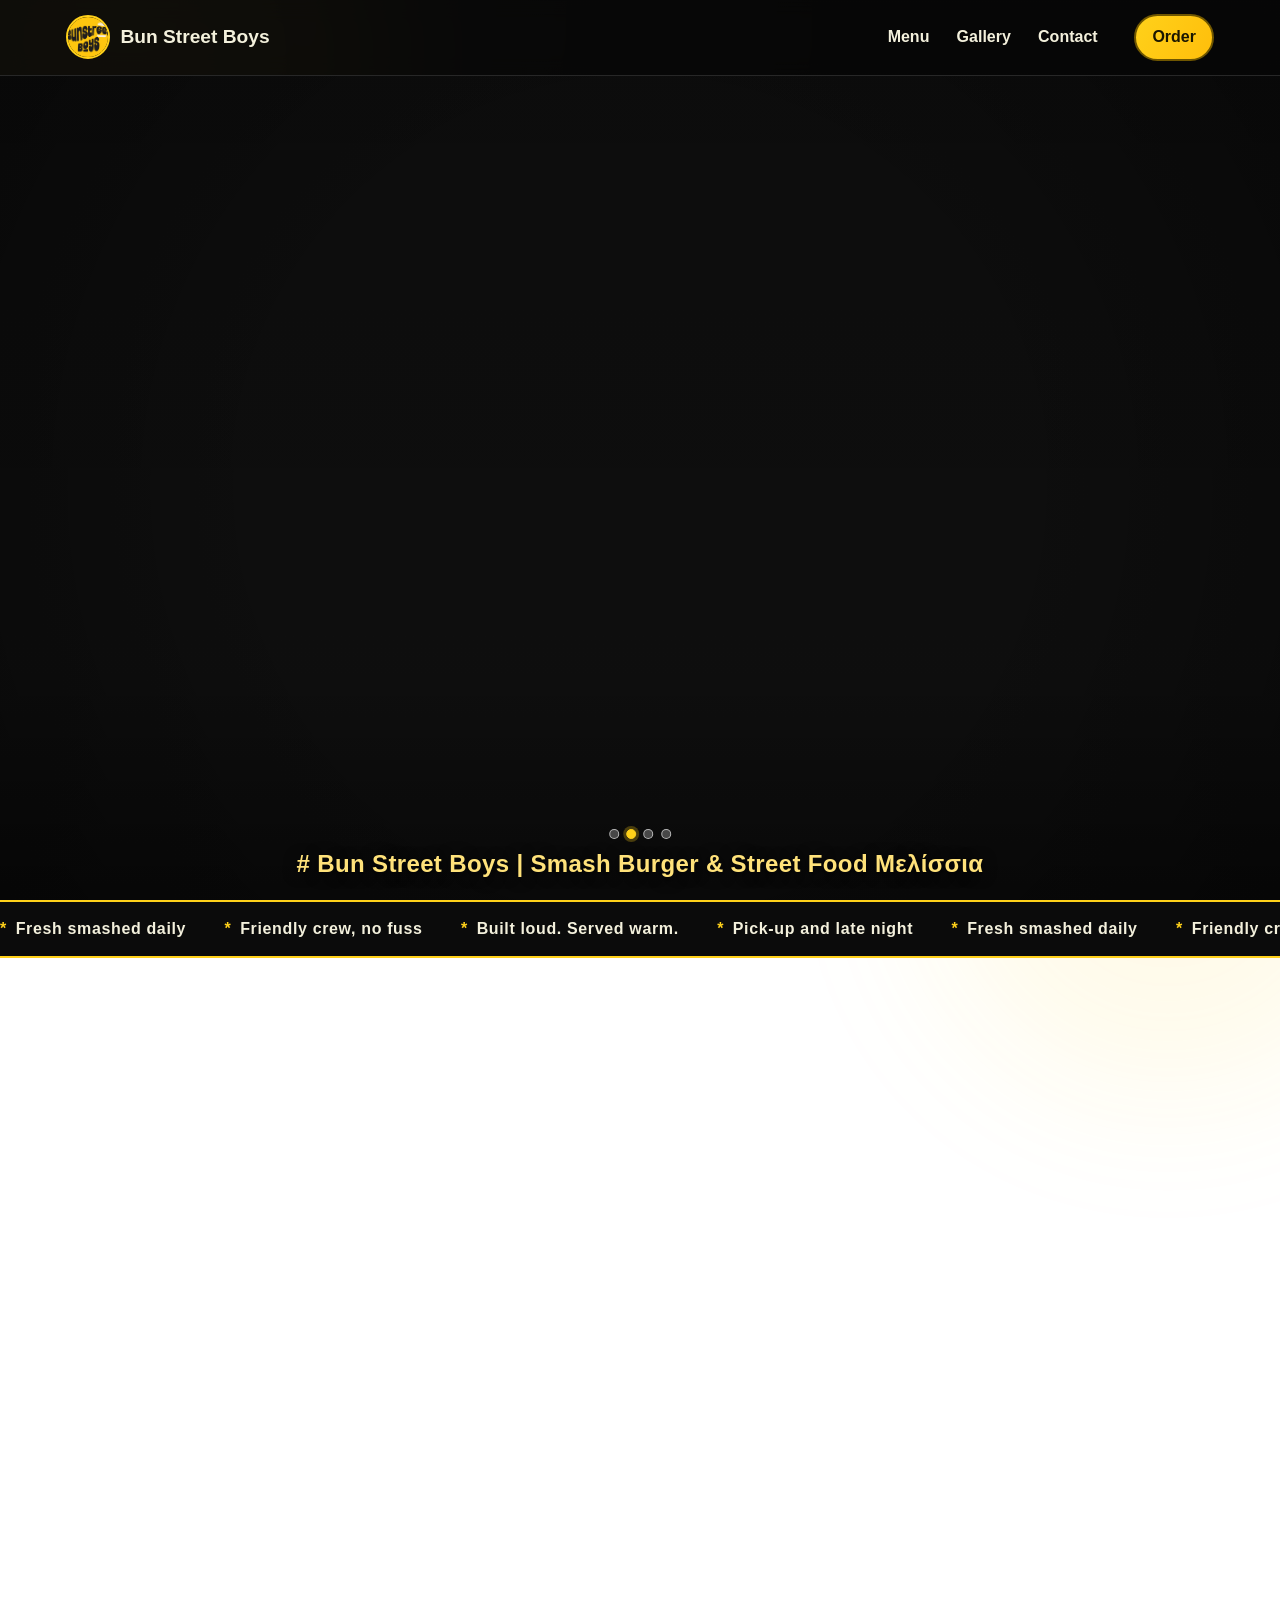
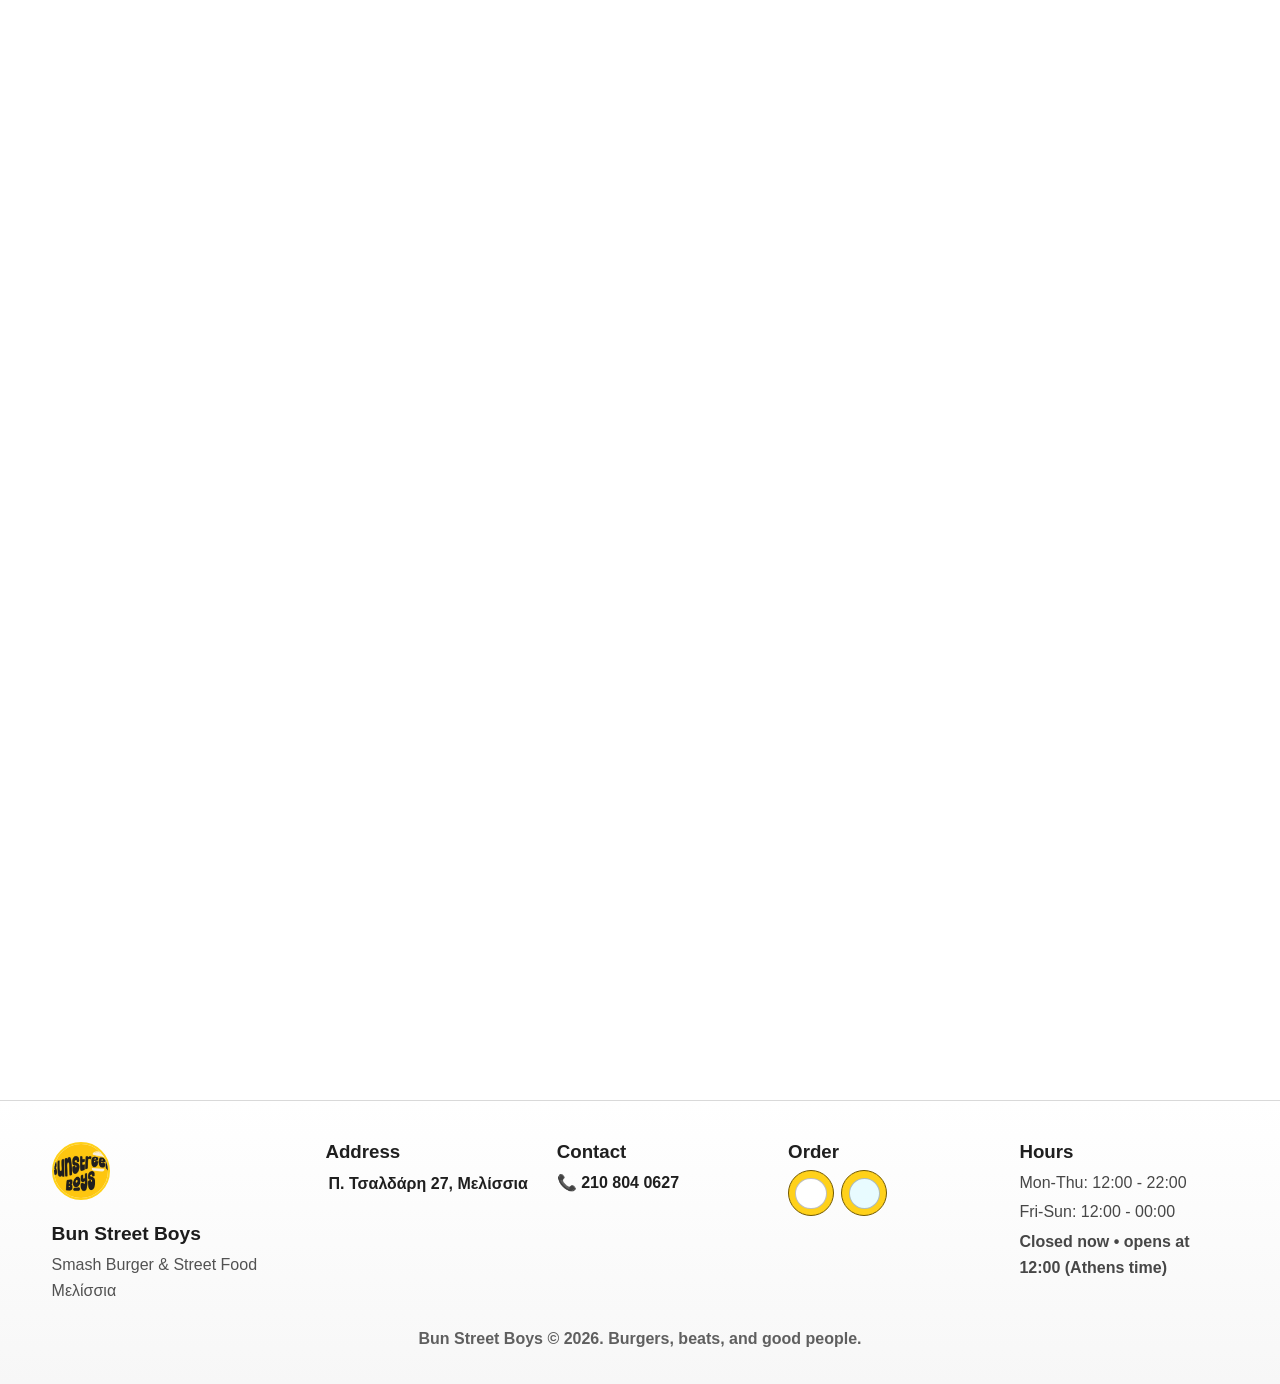
==== index.html @ 93470d6f "Add files via upload" ====
<!DOCTYPE html>
<html lang="en">
  <head>
    <meta charset="UTF-8" />
    <meta name="viewport" content="width=device-width, initial-scale=1.0" />
    <meta name="theme-color" content="#060606" />
    <meta name="robots" content="index,follow" />
    <meta name="referrer" content="strict-origin-when-cross-origin" />
    <meta property="og:type" content="website" />
    <meta property="og:title" content="Bun Street Boys | Smash Burger & Street Food Μελίσσια" />
    <meta
      property="og:description"
      content="Premium Smash Burgers | Street Food - Π. Τσαλδάρη 27, Μελίσσια"
    />
    <meta property="og:image" content="logo.jpg" />
    <meta name="twitter:card" content="summary_large_image" />
    <meta name="twitter:title" content="Bun Street Boys | Smash Burger & Street Food Μελίσσια" />
    <meta
      name="twitter:description"
      content="Premium Smash Burgers | Street Food - Π. Τσαλδάρη 27, Μελίσσια"
    />
    <meta name="twitter:image" content="logo.jpg" />
    <meta
      http-equiv="Content-Security-Policy"
      content="default-src 'self'; img-src 'self' data: https:; style-src 'self' https://fonts.googleapis.com; font-src 'self' https://fonts.gstatic.com data:; script-src 'self'; connect-src 'self'; frame-src https://www.instagram.com; object-src 'none'; base-uri 'self'; form-action 'self'; frame-ancestors 'none'; upgrade-insecure-requests; block-all-mixed-content"
    />
    <meta http-equiv="X-Content-Type-Options" content="nosniff" />
    <meta http-equiv="Referrer-Policy" content="strict-origin-when-cross-origin" />
    <meta http-equiv="Permissions-Policy" content="camera=(), microphone=(), geolocation=(), payment=()" />
    <meta
      name="description"
      content="Bun Street Boys - modern street-burger house with loud flavor and friendly energy."
    />
    <title>Bun Street Boys | Modern Street Burgers</title>
    <link rel="preload" as="image" href="logo.jpg" fetchpriority="high" />
    <link rel="preconnect" href="https://fonts.googleapis.com" />
    <link rel="preconnect" href="https://fonts.gstatic.com" crossorigin />
    <link
      href="https://fonts.googleapis.com/css2?family=Bricolage+Grotesque:wght@500;700;800&family=Manrope:wght@400;500;600;700&display=swap"
      rel="stylesheet"
    />
    <link rel="stylesheet" href="styles.css" />
  </head>
  <body>
    <div class="noise" aria-hidden="true"></div>
    <div class="orb orb-1" aria-hidden="true"></div>
    <div class="orb orb-2" aria-hidden="true"></div>

    <header class="site-header">
      <nav class="nav-wrap">
        <a href="#home" class="brand" aria-label="Bun Street Boys home">
          <img src="logo.jpg" alt="Bun Street Boys logo" class="brand-logo" />
          <span class="brand-name">Bun Street Boys</span>
        </a>

        <button class="menu-toggle" id="menuToggle" aria-expanded="false" aria-controls="mainMenu">
          Menu
        </button>

        <ul class="main-menu" id="mainMenu">
          <li><a href="#menu">Menu</a></li>
          <li><a href="#gallery">Gallery</a></li>
          <li><a href="#contact">Contact</a></li>
        </ul>

        <a class="nav-cta" href="#contact">Order</a>
      </nav>
    </header>

    <main id="home">
      <section class="hero section reveal">
        <div class="hero-slider" id="heroSlider" aria-label="Bun Street Boys hero slideshow">
          <img src="logo.jpg" alt="Bun Street Boys logo" class="hero-slide is-active" fetchpriority="high" decoding="async" />
          <img src="sign_with_logo.jpg" alt="Bun Street Boys sign with logo" class="hero-slide" loading="lazy" decoding="async" />
          <img src="burger_8.jpg" alt="Bun Street Boys vinyl visual" class="hero-slide" loading="lazy" decoding="async" />
          <img src="keep_scrolling.jpg" alt="Bun Street Boys keep scrolling visual" class="hero-slide" loading="lazy" decoding="async" />
        </div>
        <div class="hero-dots" aria-label="Slideshow navigation">
          <button type="button" class="hero-dot is-active" data-slide="0" aria-label="Show slide 1"></button>
          <button type="button" class="hero-dot" data-slide="1" aria-label="Show slide 2"></button>
          <button type="button" class="hero-dot" data-slide="2" aria-label="Show slide 3"></button>
          <button type="button" class="hero-dot" data-slide="3" aria-label="Show slide 4"></button>
        </div>
        <p class="hero-bottom-phrase"># Bun Street Boys | Smash Burger & Street Food Μελίσσια</p>
      </section>

      <section class="ticker" aria-label="promotional highlights">
        <div class="ticker-track">
          <span>Fresh smashed daily</span>
          <span>Friendly crew, no fuss</span>
          <span>Built loud. Served warm.</span>
          <span>Pick-up and late night</span>
          <span>Fresh smashed daily</span>
          <span>Friendly crew, no fuss</span>
          <span>Built loud. Served warm.</span>
          <span>Pick-up and late night</span>
        </div>
      </section>

      <section id="menu" class="section section-yellow reveal">
        <div class="section-head">
          <p class="eyebrow">The Lineup</p>
          <h2 class="menu-title">bun street menu</h2>
        </div>
        <div class="menu-grid">
          <article class="menu-item feature">
            <h3>Our Smashed Burgers</h3>
            <ul class="menu-list">
              <li><span>Cheese Tease</span><strong>€9.50</strong></li>
              <li><span>Truffle Trouble</span><strong>€12.00</strong></li>
              <li><span>Texans BBQ</span><strong>€12.00</strong></li>
              <li><span>Bunstreet Boss</span><strong>€14.00</strong></li>
              <li><span>Spicy Alert</span><strong>€12.00</strong></li>
            </ul>
          </article>
          <article class="menu-item">
            <h3>The Real Chicken</h3>
            <ul class="menu-list">
              <li><span>Coleslaw Crunch</span><strong>€11.00</strong></li>
              <li><span>Caesar The Great</span><strong>€12.00</strong></li>
            </ul>
          </article>
          <article class="menu-item">
            <h3>The Greenies</h3>
            <ul class="menu-list">
              <li><span>Coleslaw</span><strong>€5.00</strong></li>
              <li><span>Caesar</span><strong>€7.50</strong></li>
            </ul>
          </article>
          <article class="menu-item">
            <h3>Not Just Fries</h3>
            <ul class="menu-list">
              <li><span>OG Fries</span><strong>€4.00</strong></li>
              <li><span>Melt Fries</span><strong>€7.00</strong></li>
              <li><span>Beefed Up Fries</span><strong>€9.00</strong></li>
              <li><span>Baked and Loaded</span><strong>€7.00</strong></li>
              <li><span>Chicken Stripes</span><strong>€7.00</strong></li>
            </ul>
          </article>
        </div>
        <img src="logo.jpg" alt="" class="menu-corner-logo" aria-hidden="true" loading="lazy" decoding="async" />
      </section>

      <section id="gallery" class="section section-black reveal">
        <div class="section-head split-head">
          <div>
            <p class="eyebrow">Gallery</p>
            <h2>Burger Gallery</h2>
          </div>
        </div>

        <div class="gallery-grid" role="region" aria-label="Bun Street gallery">
          <figure class="photo-card photo-large">
            <img src="burger_1.jpg" alt="Bun Street Boys burger 1" loading="lazy" />
          </figure>
          <figure class="photo-card">
            <img src="burger_2.jpg" alt="Bun Street Boys burger 2" loading="lazy" />
          </figure>
          <figure class="photo-card">
            <img src="burger_3.jpg" alt="Bun Street Boys burger 3" loading="lazy" />
          </figure>
          <figure class="photo-card photo-tall">
            <img src="burger_4.jpg" alt="Bun Street Boys burger 4" loading="lazy" />
          </figure>
          <figure class="photo-card">
            <img src="burger_5.jpg" alt="Bun Street Boys burger 5" loading="lazy" />
          </figure>
          <figure class="photo-card">
            <img src="burger_16jpg.jpg" alt="Bun Street Boys burger 6" loading="lazy" />
          </figure>
          <figure class="photo-card">
            <img src="burger_7.jpg" alt="Bun Street Boys burger 7" loading="lazy" />
          </figure>
        </div>
      </section>

      <section id="insta-moment" class="section section-white reveal">
        <div class="section-head">
          <p class="eyebrow">Live Feed</p>
          <h2 class="insta-title">our insta burger moment</h2>
        </div>
        <div class="insta-embed-wrap">
          <iframe
            class="insta-embed-frame"
            src="https://www.instagram.com/bunstreetboys/embed/"
            title="Bun Street Boys Instagram live feed"
            loading="lazy"
            referrerpolicy="strict-origin-when-cross-origin"
            allowfullscreen
          ></iframe>
        </div>
      </section>

      <section id="visit" class="section section-black reveal">
        <div class="mini-follow">
          <p class="mini-follow-title">Find us online</p>
          <div class="mini-links-row">
            <a href="https://linktr.ee/bunstreetboys" target="_blank" rel="noopener noreferrer">Linktree</a>
            <a href="https://www.instagram.com/bunstreetboys" target="_blank" rel="noopener noreferrer">Instagram</a>
            <a href="https://www.tiktok.com/@bunstreetboys" target="_blank" rel="noopener noreferrer">TikTok</a>
            <a href="https://www.facebook.com/bunstreetboys" target="_blank" rel="noopener noreferrer">Facebook</a>
          </div>
        </div>
      </section>
    </main>

    <a class="floating-order" href="#contact">Order / Visit</a>
    <a class="floating-call" href="tel:+302108040627" aria-label="Call Bun Street Boys to order">&#9742;</a>
    <button class="back-to-top" id="backToTop" type="button" aria-label="Back to top">↑</button>
    <div class="mobile-order-bar" aria-label="Mobile order options">
      <a class="order-brand-link efood" href="https://www.e-food.gr/delivery/melissia/bun-street-boys-8622973" target="_blank" rel="noopener noreferrer" aria-label="Order from Efood">
        <span class="brand-badge" aria-hidden="true"><img class="brand-logo-img" src="https://www.e-food.gr/favicon.ico" alt="" loading="lazy" decoding="async" /></span>
        <span>Efood</span>
      </a>
      <a class="order-brand-link wolt" href="https://wolt.com/en/grc/athens/restaurant/bun-street-boys" target="_blank" rel="noopener noreferrer" aria-label="Order from Wolt">
        <span class="brand-badge" aria-hidden="true"><img class="brand-logo-img" src="wolt_logo.svg" alt="" loading="lazy" decoding="async" /></span>
        <span>Wolt</span>
      </a>
      <a class="mobile-call-link" href="tel:+302108040627" aria-label="Call Bun Street Boys">📞 Call</a>
    </div>

    <footer class="site-footer" id="contact">
      <div class="footer-grid">
        <div class="footer-brand">
          <img src="logo.jpg" alt="Bun Street Boys logo" class="footer-logo" />
          <p class="footer-title">Bun Street Boys</p>
          <p class="footer-subtitle">Smash Burger & Street Food Μελίσσια</p>
        </div>

        <div class="footer-block">
          <h3>Address</h3>
          <p><a class="address-link" href="https://www.google.com/maps/search/?api=1&query=P.+Tsaldari+27+Melissia" target="_blank" rel="noopener noreferrer">Π. Τσαλδάρη 27, Μελίσσια</a></p>
        </div>

        <div class="footer-block">
          <h3>Contact</h3>
          <p><a class="phone-link" href="tel:+302108040627">📞 210 804 0627</a></p>
        </div>

        <div class="footer-block">
          <h3>Order</h3>
          <div class="footer-order-links">
            <a class="order-brand-link efood" href="https://www.e-food.gr/delivery/melissia/bun-street-boys-8622973" target="_blank" rel="noopener noreferrer" aria-label="Order from Efood">
              <span class="brand-badge" aria-hidden="true"><img class="brand-logo-img" src="https://www.e-food.gr/favicon.ico" alt="" loading="lazy" decoding="async" /></span>
              <span class="sr-only">e-food</span>
            </a>
            <a class="order-brand-link wolt" href="https://wolt.com/en/grc/athens/restaurant/bun-street-boys" target="_blank" rel="noopener noreferrer" aria-label="Order from Wolt">
              <span class="brand-badge" aria-hidden="true"><img class="brand-logo-img" src="wolt_logo.svg" alt="" loading="lazy" decoding="async" /></span>
              <span class="sr-only">Wolt</span>
            </a>
          </div>
        </div>

        <div class="footer-block">
          <h3>Hours</h3>
          <p>Mon-Thu: 12:00 - 22:00</p>
          <p>Fri-Sun: 12:00 - 00:00</p>
          <p class="hours-live" data-open-status>Checking live status...</p>
        </div>
      </div>

      <p class="footer-copy">Bun Street Boys © <span id="year"></span>. Burgers, beats, and good people.</p>
    </footer>

    <script src="script.js"></script>
  </body>
</html>
---- styles.css ----
:root {
  --bg: #060606;
  --bg-soft: #0f0f0f;
  --panel: #131313;
  --panel-2: #191919;
  --text: #f3f0dc;
  --muted: #bdb58d;
  --yellow: #ffd11a;
  --yellow-deep: #c89700;
  --yellow-soft: #ffe27a;
  --line: #272727;
  --shadow-xl: 0 22px 50px rgba(0, 0, 0, 0.42);
  --space-1: 0.5rem;
  --space-2: 1rem;
  --space-3: 1.5rem;
  --space-4: 2.5rem;
  --space-5: 4rem;
  --radius-card: 20px;
}

* {
  box-sizing: border-box;
}

html,
body {
  margin: 0;
  padding: 0;
}

body {
  font-family: "Manrope", "Segoe UI", sans-serif;
  color: var(--text);
  background: radial-gradient(circle at 10% 0%, #1a1a1a 0%, var(--bg) 48%) fixed;
  line-height: 1.62;
  overflow-x: hidden;
}

h1,
h2,
h3,
.brand-name {
  font-family: "Bricolage Grotesque", "Trebuchet MS", sans-serif;
  line-height: 1.05;
  margin: 0;
}

.noise {
  position: fixed;
  inset: 0;
  z-index: -3;
  background-image: radial-gradient(rgba(255, 209, 26, 0.06) 0.4px, transparent 0.4px);
  background-size: 3px 3px;
  opacity: 0.28;
  pointer-events: none;
}

.orb {
  position: fixed;
  border-radius: 50%;
  filter: blur(80px);
  z-index: -2;
  opacity: 0.35;
  pointer-events: none;
}

.orb-1 {
  width: 34rem;
  height: 34rem;
  left: -10rem;
  top: -12rem;
  background: rgba(255, 209, 26, 0.5);
}

.orb-2 {
  width: 30rem;
  height: 30rem;
  right: -8rem;
  bottom: -12rem;
  background: rgba(255, 209, 26, 0.28);
}

.site-header {
  position: sticky;
  top: 0;
  z-index: 30;
  backdrop-filter: blur(10px);
  background: rgba(8, 8, 8, 0.86);
  border-bottom: 1px solid var(--line);
  transition: background 0.25s ease, border-color 0.25s ease;
}

.site-header.is-scrolled {
  background: rgba(8, 8, 8, 0.94);
  border-bottom-color: rgba(255, 209, 26, 0.22);
}

.nav-wrap {
  max-width: 1180px;
  margin: 0 auto;
  padding: 0.85rem 1rem;
  display: flex;
  align-items: center;
  gap: 1rem;
}

.brand {
  display: inline-flex;
  align-items: center;
  gap: 0.65rem;
  text-decoration: none;
  color: var(--text);
}

.brand-logo {
  width: 44px;
  height: 44px;
  border-radius: 50%;
  object-fit: cover;
  border: 2px solid var(--yellow);
}

.brand-name {
  font-size: 1.2rem;
  font-weight: 800;
}

.main-menu {
  margin: 0 1rem 0 auto;
  padding: 0;
  list-style: none;
  display: flex;
  gap: 1.1rem;
}

.main-menu a {
  text-decoration: none;
  color: var(--text);
  font-weight: 700;
  padding: 0.2rem 0.3rem;
  transition: color 0.22s ease;
}

.main-menu a:hover,
.main-menu a:focus-visible {
  color: var(--yellow);
}

.menu-toggle {
  display: none;
  background: var(--panel);
  color: var(--text);
  border: 2px solid var(--line);
  border-radius: 999px;
  padding: 0.45rem 0.9rem;
  font: inherit;
  font-weight: 700;
  cursor: pointer;
}

.nav-cta {
  text-decoration: none;
  color: #1a1600;
  background: linear-gradient(120deg, var(--yellow), #ffbe0b);
  border: 2px solid #6f5600;
  padding: 0.55rem 1rem;
  border-radius: 999px;
  font-weight: 800;
  transition: transform 0.22s ease, box-shadow 0.22s ease;
}

.nav-cta:hover {
  transform: translateY(-2px);
  box-shadow: 0 10px 20px rgba(255, 209, 26, 0.25);
}

.section {
  max-width: 1180px;
  margin: 0 auto;
  padding: var(--space-5) var(--space-2);
}

.hero.section {
  max-width: none;
  padding: 0;
}

.hero {
  position: relative;
  display: flex;
  flex-direction: column;
  justify-content: flex-end;
  gap: var(--space-2);
  min-height: calc(100vh - 76px);
}

.hero-slider {
  width: 100%;
  min-height: calc(100vh - 76px);
  border: 0;
  border-radius: 0;
  background: transparent;
  overflow: hidden;
  position: relative;
  box-shadow: none;
}

.hero-slider::after {
  content: "";
  position: absolute;
  inset: 0;
  z-index: 2;
  pointer-events: none;
  background:
    radial-gradient(circle at center, rgba(0, 0, 0, 0) 48%, rgba(0, 0, 0, 0.34) 100%),
    linear-gradient(to top, rgba(0, 0, 0, 0.42), rgba(0, 0, 0, 0.06) 28%, rgba(0, 0, 0, 0.18));
}

.hero-slide {
  position: absolute;
  inset: 0;
  width: 100%;
  height: 100%;
  object-fit: contain;
  object-position: center center;
  background: #0f0f0f;
  transform: translateX(100%) scale(1.015);
  opacity: 0;
  transition: transform 1200ms cubic-bezier(0.22, 0.61, 0.36, 1), opacity 1200ms ease;
}

.hero-slide.is-active {
  transform: translateX(0) scale(1);
  opacity: 1;
  z-index: 2;
}

.hero-slide.is-exit-right {
  transform: translateX(-100%) scale(1.015);
  opacity: 0;
  z-index: 1;
}

.hero-bottom-phrase {
  position: absolute;
  left: 0;
  right: 0;
  bottom: 1rem;
  z-index: 3;
  margin: 0;
  font-family: "Bricolage Grotesque", "Trebuchet MS", sans-serif;
  font-size: clamp(1rem, 2.4vw, 1.5rem);
  font-weight: 800;
  letter-spacing: 0.015em;
  color: var(--yellow-soft);
  text-align: center;
  text-shadow: 0 2px 14px rgba(0, 0, 0, 0.9);
}

.hero-dots {
  position: absolute;
  left: 50%;
  transform: translateX(-50%);
  bottom: 3.8rem;
  z-index: 3;
  display: inline-flex;
  gap: 0.45rem;
}

.hero-dot {
  width: 10px;
  height: 10px;
  border-radius: 50%;
  border: 1px solid rgba(255, 255, 255, 0.6);
  background: rgba(255, 255, 255, 0.25);
  cursor: pointer;
  padding: 0;
}

.hero-dot.is-active {
  background: var(--yellow);
  border-color: var(--yellow);
  box-shadow: 0 0 0 3px rgba(255, 209, 26, 0.26);
}

.eyebrow {
  margin: 0 0 0.6rem;
  text-transform: uppercase;
  font-size: 0.8rem;
  letter-spacing: 0.11em;
  font-weight: 800;
  color: var(--muted);
}

h1 {
  font-size: clamp(2.5rem, 8vw, 5.4rem);
  max-width: 10ch;
}

.hero-title {
  max-width: 16ch;
  font-size: clamp(2.1rem, 5.2vw, 4.1rem);
}

.lead {
  max-width: 58ch;
  margin: 1.1rem 0 1.8rem;
  font-size: 1.05rem;
}

.hero-actions {
  display: flex;
  gap: 0.75rem;
  flex-wrap: wrap;
}

.btn {
  text-decoration: none;
  border: 2px solid var(--yellow);
  border-radius: 999px;
  padding: 0.72rem 1.05rem;
  font-weight: 800;
  transition: transform 0.28s cubic-bezier(0.22, 0.61, 0.36, 1), box-shadow 0.28s ease;
}

.btn:hover {
  transform: translateY(-3px);
  box-shadow: 0 10px 24px rgba(0, 0, 0, 0.25);
}

.btn-fill {
  color: #1b1700;
  background: linear-gradient(120deg, var(--yellow), #ffbe0b);
}

.btn-fill:hover {
  box-shadow: 0 12px 26px rgba(255, 209, 26, 0.35);
}

.btn-outline {
  color: var(--yellow);
  background: transparent;
}

.hero-panel {
  background: linear-gradient(170deg, #121212, #1a1a1a);
  border: 2px solid var(--yellow);
  border-radius: 24px;
  box-shadow: var(--shadow-xl);
  padding: 1.3rem;
  position: relative;
  overflow: hidden;
}

.hero-panel::before {
  content: "";
  position: absolute;
  width: 12rem;
  height: 12rem;
  right: -4rem;
  top: -4rem;
  border-radius: 50%;
  background: radial-gradient(circle, rgba(255, 209, 26, 0.42) 0%, transparent 68%);
}

.panel-title {
  margin: 0;
  font-size: 0.74rem;
  letter-spacing: 0.11em;
  text-transform: uppercase;
  font-weight: 800;
  color: var(--muted);
}

.hero-logo-stage {
  display: grid;
  align-content: center;
  gap: 0.7rem;
  min-height: 420px;
}

.hero-logo-wrap {
  margin: 0;
  border: 2px solid #2a2a2a;
  border-radius: 18px;
  background: radial-gradient(circle at 50% 22%, #212121 0%, #0d0d0d 68%);
  padding: 1rem;
}

.hero-sign-photo {
  width: 100%;
  max-height: 220px;
  object-fit: cover;
  border-radius: 12px;
  display: block;
}

.hero-full-logo {
  width: 100%;
  max-height: 310px;
  object-fit: contain;
  display: block;
  filter: drop-shadow(0 10px 22px rgba(0, 0, 0, 0.5));
}

.hero-logo-note {
  margin: 0;
  color: var(--yellow-soft);
  font-weight: 700;
  white-space: nowrap;
  text-align: center;
}

.ticker {
  border-top: 2px solid var(--yellow);
  border-bottom: 2px solid var(--yellow);
  background: #0b0b0b;
  color: var(--text);
  overflow: hidden;
}

.ticker-track {
  display: flex;
  width: max-content;
  gap: 2.4rem;
  padding: 0.9rem 0;
  font-family: "Bricolage Grotesque", "Trebuchet MS", sans-serif;
  font-weight: 700;
  letter-spacing: 0.04em;
  animation: tickerMove 26s linear infinite;
}

.ticker-track span::before {
  content: "*";
  margin-right: 0.55rem;
  color: var(--yellow);
}

.section-head h2 {
  margin-top: 0.2rem;
  font-size: clamp(2.05rem, 4.3vw, 3.45rem);
  letter-spacing: -0.015em;
}

.menu-title {
  color: var(--yellow-deep);
}

.insta-title {
  color: var(--yellow-deep);
}

#menu .eyebrow,
#menu .menu-item h3 {
  color: var(--yellow-deep);
}

.section-head {
  max-width: 68ch;
}

.section-head p,
.visit-tagline {
  max-width: 65ch;
}

.section-yellow {
  position: relative;
  color: #171200;
  background: linear-gradient(180deg, #ffffff, #fafafa);
  box-shadow: 0 0 0 100vmax #fafafa;
  clip-path: inset(0 -100vmax);
}

.section-yellow::before {
  content: "";
  position: absolute;
  left: 0;
  right: 0;
  top: 0;
  height: 1px;
  background: linear-gradient(90deg, transparent, rgba(0, 0, 0, 0.18), transparent);
}

.section-yellow::after {
  content: "";
  position: absolute;
  left: 0;
  right: 0;
  bottom: 0;
  height: 1px;
  background: linear-gradient(90deg, transparent, rgba(0, 0, 0, 0.18), transparent);
}

.section-yellow .eyebrow {
  color: #505050;
}

.section-yellow .visit-card {
  background: #181818;
  color: var(--text);
  border-color: #2e2e2e;
}

.section-yellow .visit-card h3 {
  color: var(--yellow);
}

.section-black {
  position: relative;
  color: var(--text);
  background: #0b0b0b;
  box-shadow: 0 0 0 100vmax #0b0b0b;
  clip-path: inset(0 -100vmax);
}

.section-black::before {
  content: "";
  position: absolute;
  left: 0;
  right: 0;
  top: 0;
  height: 1px;
  background: linear-gradient(90deg, transparent, rgba(255, 255, 255, 0.22), transparent);
}

.section-black::after {
  content: "";
  position: absolute;
  left: 0;
  right: 0;
  bottom: 0;
  height: 1px;
  background: linear-gradient(90deg, transparent, rgba(255, 255, 255, 0.22), transparent);
}

.section-white {
  position: relative;
  color: #171200;
  background: linear-gradient(180deg, #ffffff, #f8f8f8);
  box-shadow: 0 0 0 100vmax #f8f8f8;
  clip-path: inset(0 -100vmax);
}

.section-white::before,
.section-white::after {
  content: "";
  position: absolute;
  left: 0;
  right: 0;
  height: 1px;
  background: linear-gradient(90deg, transparent, rgba(0, 0, 0, 0.14), transparent);
}

.section-white::before {
  top: 0;
}

.section-white::after {
  bottom: 0;
}

.insta-embed-wrap {
  margin-top: 1.2rem;
  border: 1px solid #d9d9d9;
  border-radius: 20px;
  overflow: hidden;
  background: #ffffff;
  box-shadow: 0 14px 34px rgba(0, 0, 0, 0.08);
}

.insta-embed-frame {
  width: 100%;
  height: 760px;
  border: 0;
  display: block;
  background: #ffffff;
}

.menu-grid {
  margin-top: 1.2rem;
  display: grid;
  grid-template-columns: repeat(12, minmax(0, 1fr));
  gap: 1.3rem 1.6rem;
  margin-bottom: 6.2rem;
}

.menu-corner-logo {
  position: absolute;
  right: 18%;
  bottom: 15.2rem;
  transform: none;
  width: 108px;
  height: 108px;
  border-radius: 50%;
  object-fit: contain;
  background: #ffd11a;
  padding: 0.25rem;
  border: 2px solid #8a6a00;
  box-shadow: 0 10px 24px rgba(0, 0, 0, 0.2);
}

.menu-item {
  grid-column: span 6;
  background: transparent;
  border: 0;
  border-radius: 0;
  box-shadow: none;
  padding: 0;
  transition: transform 0.28s cubic-bezier(0.22, 0.61, 0.36, 1);
}

.menu-item:hover {
  transform: translateY(-2px);
}

.menu-item h3 {
  font-size: 1.18rem;
  letter-spacing: -0.01em;
  margin-bottom: 0.2rem;
  color: #1f1800;
}

.menu-list {
  list-style: none;
  margin: 0.65rem 0 0;
  padding: 0;
  display: grid;
  gap: 0;
}

.menu-list li {
  display: flex;
  align-items: baseline;
  justify-content: space-between;
  gap: 1rem;
  padding: 0.62rem 0;
  border-bottom: 1px solid rgba(23, 18, 0, 0.18);
  font-size: 1rem;
}

.menu-list li:last-child {
  border-bottom: 0;
  padding-bottom: 0.15rem;
}

.menu-list li span {
  color: #2a2200;
}

.menu-list li strong {
  color: #1a1500;
  font-size: 0.98rem;
  letter-spacing: 0.02em;
  font-weight: 800;
  white-space: nowrap;
}

.menu-item.feature {
  grid-column: span 12;
  border-bottom: 1px solid rgba(23, 18, 0, 0.22);
  padding-bottom: 0.85rem;
}

.menu-item.feature .menu-list {
  columns: 2;
  column-gap: 2rem;
}

.menu-item.feature .menu-list li {
  break-inside: avoid;
}

.split-head {
  display: flex;
  align-items: end;
  justify-content: space-between;
  gap: 0.8rem;
}

.gallery-grid {
  margin-top: 1.2rem;
  display: grid;
  grid-template-columns: repeat(12, minmax(0, 1fr));
  grid-auto-rows: 90px;
  gap: 0.9rem;
}

.photo-card {
  border: 2px solid #2c2c2c;
  border-radius: var(--radius-card);
  overflow: hidden;
  box-shadow: var(--shadow-xl);
  position: relative;
  background: #0a0a0a;
  margin: 0;
  grid-column: span 3;
  grid-row: span 3;
  transition: transform 0.35s cubic-bezier(0.22, 0.61, 0.36, 1), box-shadow 0.28s ease;
}

.photo-card:hover {
  transform: translateY(-6px);
  box-shadow: 0 22px 42px rgba(0, 0, 0, 0.4);
}

.photo-card img {
  width: 100%;
  height: 100%;
  object-fit: cover;
  display: block;
  transform: scale(0.94);
  transition: transform 0.35s ease;
}

.photo-card::after {
  content: "";
  position: absolute;
  inset: 0;
  background: linear-gradient(to top, rgba(0, 0, 0, 0.42), rgba(0, 0, 0, 0.02));
}

.photo-card:hover img {
  transform: scale(1);
}

.photo-large {
  grid-column: span 6;
  grid-row: span 5;
}

.photo-tall {
  grid-row: span 5;
}

.photo-wide {
  grid-column: span 6;
}

.visit-card {
  background: var(--panel);
  border: 2px solid var(--line);
  border-radius: var(--radius-card);
  box-shadow: var(--shadow-xl);
  padding: 1rem;
}

.visit-grid {
  margin-top: 1.2rem;
  display: grid;
  grid-template-columns: repeat(3, minmax(0, 1fr));
  gap: 0.9rem;
}

.visit-head {
  max-width: 700px;
}

.visit-tagline {
  margin: 0.9rem 0 0;
  color: var(--muted);
  font-weight: 600;
}

.visit-card {
  background: linear-gradient(160deg, #111111, #1b1b1b);
  border: 2px solid #2d2d2d;
  transition: transform 0.35s cubic-bezier(0.22, 0.61, 0.36, 1), border-color 0.28s ease, box-shadow 0.28s ease;
}

.visit-card:hover {
  transform: translateY(-6px);
  border-color: var(--yellow);
  box-shadow: 0 18px 38px rgba(0, 0, 0, 0.32);
}

.visit-card h3 {
  color: var(--yellow);
}

.order-links {
  margin-top: 0.5rem;
  display: flex;
  gap: 0.6rem;
  flex-wrap: wrap;
}

.order-brand-link {
  display: inline-flex;
  align-items: center;
  gap: 0.5rem;
  text-decoration: none;
  color: #1b1700;
  font-weight: 700;
  background: var(--yellow);
  border: 2px solid #715800;
  border-radius: 999px;
  padding: 0.4rem 0.85rem 0.4rem 0.5rem;
  transition: transform 0.22s ease, box-shadow 0.22s ease;
}

.order-brand-link:hover {
  transform: translateY(-2px);
  box-shadow: 0 8px 18px rgba(255, 209, 26, 0.3);
}

.order-brand-link:focus-visible,
.mobile-call-link:focus-visible,
.back-to-top:focus-visible,
.floating-call:focus-visible,
.floating-order:focus-visible,
.links-row a:focus-visible,
.main-menu a:focus-visible {
  outline: 3px solid rgba(255, 209, 26, 0.75);
  outline-offset: 2px;
}

.phone-link {
  color: var(--yellow-soft);
  text-decoration: none;
  font-weight: 700;
  transition: color 0.2s ease;
}

.phone-link:hover,
.phone-link:focus-visible {
  color: #fff5c8;
}

.address-link {
  text-decoration: none;
  display: inline-block;
  border-radius: 8px;
  padding: 0.08rem 0.2rem;
  transition: box-shadow 0.2s ease, background-color 0.2s ease;
}

.visit-card .address-link {
  color: var(--yellow-soft);
  font-weight: 700;
}

.visit-card .address-link:hover,
.visit-card .address-link:focus-visible {
  color: #fff5c8;
  box-shadow: 0 0 0 2px rgba(255, 209, 26, 0.8);
  background-color: rgba(255, 209, 26, 0.12);
}

.brand-badge {
  width: 1.55rem;
  height: 1.55rem;
  border-radius: 50%;
  display: inline-flex;
  align-items: center;
  justify-content: center;
  overflow: hidden;
  border: 1px solid rgba(0, 0, 0, 0.25);
  background: #ffffff;
}

.brand-logo-img {
  width: 100%;
  height: 100%;
  object-fit: cover;
  display: block;
}

.order-brand-link.efood .brand-badge {
  background: #ffffff;
}

.order-brand-link.wolt .brand-badge {
  background: #e8fbff;
}

.links-row {
  margin-top: 1rem;
  display: flex;
  flex-wrap: wrap;
  gap: 0.6rem;
}

.links-row a {
  text-decoration: none;
  color: #1b1700;
  background: linear-gradient(135deg, var(--yellow), #ffc20e);
  border: 2px solid #6e5600;
  border-radius: 999px;
  padding: 0.55rem 0.95rem;
  font-weight: 700;
  transition: transform 0.25s ease, background 0.25s ease, box-shadow 0.25s ease;
}

.links-row a:hover {
  transform: translateY(-2px);
  background: linear-gradient(135deg, #ffe484, #ffd11a);
  box-shadow: 0 10px 20px rgba(255, 209, 26, 0.25);
}

.mini-follow {
  margin-top: 0;
  border-top: 1px solid rgba(255, 255, 255, 0.12);
  padding-top: 0.9rem;
}

.mini-follow-title {
  margin: 0 0 0.55rem;
  font-family: "Bricolage Grotesque", "Trebuchet MS", sans-serif;
  font-size: 1.05rem;
  font-weight: 700;
  color: #eae3be;
}

.mini-links-row {
  display: flex;
  flex-wrap: wrap;
  gap: 0.45rem;
}

.mini-links-row a {
  text-decoration: none;
  color: #1b1700;
  background: linear-gradient(135deg, var(--yellow), #ffc20e);
  border: 1px solid #6e5600;
  border-radius: 999px;
  padding: 0.33rem 0.62rem;
  font-size: 0.86rem;
  font-weight: 700;
  transition: transform 0.22s ease, background 0.22s ease;
}

.mini-links-row a:hover {
  transform: translateY(-1px);
  background: linear-gradient(135deg, #ffe484, #ffd11a);
}

.footer-order-links a {
  transition: transform 0.22s ease, box-shadow 0.22s ease;
}

.footer-order-links a:hover {
  transform: translateY(-2px);
  box-shadow: 0 8px 18px rgba(255, 209, 26, 0.28);
}

.floating-order {
  position: fixed;
  right: 1rem;
  bottom: 1rem;
  z-index: 25;
  text-decoration: none;
  color: #1b1700;
  border: 2px solid #6e5600;
  border-radius: 999px;
  background: linear-gradient(135deg, var(--yellow), #ffbd07);
  padding: 0.72rem 1rem;
  font-weight: 800;
  box-shadow: 0 12px 24px rgba(35, 14, 7, 0.34);
  opacity: 1;
  transform: translateY(0);
  transition: opacity 0.25s ease, transform 0.25s ease;
}

.floating-call {
  position: fixed;
  left: 1rem;
  bottom: 1rem;
  z-index: 25;
  width: 48px;
  height: 48px;
  display: inline-flex;
  align-items: center;
  justify-content: center;
  text-decoration: none;
  color: #1b1700;
  border: 2px solid #6e5600;
  border-radius: 50%;
  background: linear-gradient(135deg, var(--yellow), #ffbd07);
  font-family: "Bricolage Grotesque", "Trebuchet MS", sans-serif;
  font-size: 1.35rem;
  font-weight: 800;
  box-shadow: 0 12px 24px rgba(35, 14, 7, 0.34);
  transition: transform 0.25s ease, box-shadow 0.25s ease;
  animation: callPulse 2.2s ease-in-out infinite;
}

.floating-call:hover {
  transform: translateY(-2px) scale(1.03);
  box-shadow: 0 14px 26px rgba(255, 209, 26, 0.3);
}

.floating-call.is-hidden {
  opacity: 0;
  transform: translateY(8px) scale(0.98);
  pointer-events: none;
}

.floating-order.is-hidden {
  opacity: 0;
  transform: translateY(8px);
  pointer-events: none;
}

.back-to-top {
  position: fixed;
  right: 1rem;
  bottom: 4.8rem;
  z-index: 25;
  width: 44px;
  height: 44px;
  border: 2px solid #6e5600;
  border-radius: 50%;
  background: linear-gradient(135deg, var(--yellow), #ffbd07);
  color: #1b1700;
  font-family: "Bricolage Grotesque", "Trebuchet MS", sans-serif;
  font-size: 1.25rem;
  font-weight: 800;
  line-height: 1;
  cursor: pointer;
  box-shadow: 0 12px 24px rgba(35, 14, 7, 0.3);
  opacity: 0;
  transform: translateY(10px) scale(0.95);
  pointer-events: none;
  transition: opacity 0.25s ease, transform 0.25s ease, box-shadow 0.25s ease;
}

.back-to-top.is-visible {
  opacity: 1;
  transform: translateY(0) scale(1);
  pointer-events: auto;
}

.back-to-top:hover {
  box-shadow: 0 14px 28px rgba(255, 209, 26, 0.3);
  transform: translateY(-2px) scale(1.02);
}

.mobile-order-bar {
  position: fixed;
  left: 0;
  right: 0;
  bottom: 0;
  z-index: 35;
  display: none;
  grid-template-columns: repeat(3, minmax(0, 1fr));
  gap: 0.55rem;
  padding: 0.65rem 0.75rem calc(0.65rem + env(safe-area-inset-bottom));
  background: linear-gradient(180deg, rgba(10, 10, 10, 0.78), rgba(10, 10, 10, 0.94));
  border-top: 1px solid rgba(255, 209, 26, 0.2);
  backdrop-filter: blur(10px);
}

.mobile-order-bar .order-brand-link {
  justify-content: center;
  padding-inline: 0.45rem;
}

.mobile-call-link {
  display: inline-flex;
  align-items: center;
  justify-content: center;
  text-decoration: none;
  border-radius: 999px;
  border: 2px solid #3b320f;
  color: var(--yellow-soft);
  background: linear-gradient(145deg, #161616, #0f0f0f);
  font-weight: 800;
  font-size: 0.92rem;
  padding: 0.4rem 0.45rem;
  transition: transform 0.22s ease, box-shadow 0.22s ease;
}

.mobile-call-link:hover {
  transform: translateY(-2px);
  box-shadow: 0 8px 16px rgba(0, 0, 0, 0.38);
}

.site-footer {
  padding: 2.4rem 1rem 2rem;
  background: linear-gradient(180deg, #ffffff, #f7f7f7);
  border-top: 1px solid #d9d9d9;
  color: #1a1a1a;
}

.footer-grid {
  max-width: 1180px;
  margin: 0 auto;
  display: grid;
  grid-template-columns: 1.2fr repeat(4, 1fr);
  gap: 1.2rem;
}

.footer-brand,
.footer-block {
  background: transparent;
  border: 0;
  border-radius: 0;
  padding: 0.15rem 0.1rem;
  box-shadow: none;
}

.footer-logo {
  width: 58px;
  height: 58px;
  border-radius: 50%;
  border: 2px solid var(--yellow);
  object-fit: cover;
}

.footer-title {
  margin: 0.65rem 0 0.2rem;
  font-family: "Bricolage Grotesque", "Trebuchet MS", sans-serif;
  font-size: 1.2rem;
  font-weight: 800;
  color: #1c1c1c;
}

.footer-subtitle {
  margin: 0;
  color: #525252;
}

.footer-block h3 {
  margin: 0 0 0.5rem;
  font-family: "Bricolage Grotesque", "Trebuchet MS", sans-serif;
  color: #1f1f1f;
}

.footer-block p {
  margin: 0.25rem 0;
  color: #474747;
}

.footer-block .address-link {
  color: #1f1f1f;
  font-weight: 700;
}

.footer-block .address-link:hover,
.footer-block .address-link:focus-visible {
  color: #000000;
  box-shadow: 0 0 0 2px rgba(31, 31, 31, 0.65);
  background-color: rgba(0, 0, 0, 0.05);
}

.footer-block .phone-link {
  color: #1f1f1f;
  font-weight: 700;
}

.footer-block .phone-link:hover,
.footer-block .phone-link:focus-visible {
  color: #000000;
}

.hours-live {
  margin-top: 0.5rem;
  color: #5e4b00;
  font-weight: 700;
}

.footer-order-links {
  margin-top: 0.55rem;
  display: flex;
  flex-direction: row;
  flex-wrap: wrap;
  gap: 0.45rem;
}

.footer-order-links .order-brand-link {
  border-width: 1px;
  width: 46px;
  height: 46px;
  min-width: 46px;
  min-height: 46px;
  padding: 0;
  border-radius: 50%;
  justify-content: center;
  align-items: center;
}

.footer-order-links .order-brand-link .brand-badge {
  width: 1.95rem;
  height: 1.95rem;
}

.sr-only {
  position: absolute;
  width: 1px;
  height: 1px;
  padding: 0;
  margin: -1px;
  overflow: hidden;
  clip: rect(0, 0, 0, 0);
  white-space: nowrap;
  border: 0;
}

.footer-copy {
  max-width: 1180px;
  margin: 1.2rem auto 0;
  text-align: center;
  color: #5f5f5f;
  font-weight: 600;
}

.reveal {
  opacity: 0;
  transform: translateY(24px);
  transition: opacity 0.72s cubic-bezier(0.22, 0.61, 0.36, 1), transform 0.72s cubic-bezier(0.22, 0.61, 0.36, 1);
}

.reveal.is-visible {
  opacity: 1;
  transform: translateY(0);
}

.reveal.is-visible .menu-grid .menu-item,
.reveal.is-visible .gallery-grid .photo-card,
.reveal.is-visible .visit-grid .visit-card {
  animation: riseIn 0.7s cubic-bezier(0.22, 0.61, 0.36, 1) both;
}

.reveal.is-visible .menu-grid .menu-item:nth-child(2),
.reveal.is-visible .gallery-grid .photo-card:nth-child(2),
.reveal.is-visible .visit-grid .visit-card:nth-child(2) {
  animation-delay: 0.08s;
}

.reveal.is-visible .menu-grid .menu-item:nth-child(3),
.reveal.is-visible .gallery-grid .photo-card:nth-child(3),
.reveal.is-visible .visit-grid .visit-card:nth-child(3) {
  animation-delay: 0.14s;
}

.reveal.is-visible .menu-grid .menu-item:nth-child(4),
.reveal.is-visible .gallery-grid .photo-card:nth-child(4),
.reveal.is-visible .visit-grid .visit-card:nth-child(4) {
  animation-delay: 0.2s;
}

.reveal.is-visible .gallery-grid .photo-card:nth-child(5) {
  animation-delay: 0.26s;
}

.reveal.is-visible .gallery-grid .photo-card:nth-child(6) {
  animation-delay: 0.32s;
}

.reveal.is-visible .gallery-grid .photo-card:nth-child(7) {
  animation-delay: 0.38s;
}

.reveal.is-visible .gallery-grid .photo-card:nth-child(8) {
  animation-delay: 0.44s;
}

@keyframes tickerMove {
  from {
    transform: translateX(0);
  }

  to {
    transform: translateX(-50%);
  }
}

@keyframes riseIn {
  from {
    opacity: 0;
    transform: translateY(16px) scale(0.985);
  }

  to {
    opacity: 1;
    transform: translateY(0) scale(1);
  }
}

@keyframes callPulse {
  0%,
  100% {
    box-shadow: 0 12px 24px rgba(35, 14, 7, 0.34), 0 0 0 0 rgba(255, 209, 26, 0.28);
  }

  55% {
    box-shadow: 0 12px 24px rgba(35, 14, 7, 0.34), 0 0 0 10px rgba(255, 209, 26, 0);
  }
}

@media (max-width: 980px) {
  .hero {
    min-height: auto;
    padding-top: 3rem;
  }

  .menu-grid,
  .visit-grid {
    grid-template-columns: 1fr;
  }

  .menu-item,
  .menu-item.feature {
    grid-column: 1 / -1;
  }

  .menu-item.feature .menu-list {
    columns: 1;
  }

  .menu-grid {
    margin-bottom: 6.8rem;
  }

  .menu-corner-logo {
    right: 12%;
    bottom: 14.2rem;
  }

  .hero-slider {
    min-height: calc(100vh - 66px);
  }

  .hero-dots {
    bottom: 3.5rem;
  }

  .gallery-grid {
    grid-template-columns: repeat(2, minmax(0, 1fr));
    grid-auto-rows: 130px;
  }

  .photo-card,
  .photo-large,
  .photo-wide,
  .photo-tall {
    grid-column: span 1;
    grid-row: span 2;
  }

  .footer-grid {
    grid-template-columns: repeat(2, minmax(0, 1fr));
  }

  .insta-embed-frame {
    height: 680px;
  }
}

@media (max-width: 760px) {
  body {
    padding-bottom: 5.2rem;
  }

  .menu-corner-logo {
    right: 50%;
    bottom: 1.4rem;
    transform: translateX(50%);
    width: 92px;
    height: 92px;
  }

  .menu-toggle {
    display: inline-block;
  }

  .main-menu {
    position: absolute;
    top: 66px;
    right: 1rem;
    margin: 0;
    display: flex;
    min-width: 190px;
    flex-direction: column;
    gap: 0.7rem;
    background: #101010;
    border: 2px solid #2e2e2e;
    border-radius: 14px;
    padding: 0.8rem;
    box-shadow: var(--shadow-xl);
    opacity: 0;
    visibility: hidden;
    transform: translateY(-8px) scale(0.98);
    transform-origin: top right;
    pointer-events: none;
    transition: opacity 0.24s ease, transform 0.24s ease, visibility 0.24s ease;
  }

  .main-menu.open {
    opacity: 1;
    visibility: visible;
    transform: translateY(0) scale(1);
    pointer-events: auto;
  }

  .nav-cta {
    display: none;
  }

  .split-head {
    align-items: start;
    flex-direction: column;
  }

  .footer-grid {
    grid-template-columns: 1fr;
  }

  .hero-dots {
    bottom: 3rem;
  }

  .hero-bottom-phrase {
    bottom: 0.8rem;
    font-size: clamp(0.86rem, 3.5vw, 1.05rem);
  }

  .floating-order {
    display: none;
  }

  .back-to-top {
    bottom: 5.9rem;
  }

  .floating-call {
    display: none;
  }

  .mobile-order-bar {
    display: grid;
  }

  .insta-embed-frame {
    height: 620px;
  }
}

@media (prefers-reduced-motion: reduce) {
  .hero-slide,
  .reveal,
  .photo-card img,
  .ticker-track,
  .menu-item,
  .visit-card,
  .photo-card,
  .btn,
  .links-row a,
  .order-brand-link,
  .mobile-call-link,
  .footer-order-links .order-brand-link,
  .mobile-order-bar .order-brand-link {
    transition: none !important;
    animation: none !important;
  }

  .back-to-top {
    transition: none !important;
  }

  .floating-call {
    transition: none !important;
    animation: none !important;
  }
}
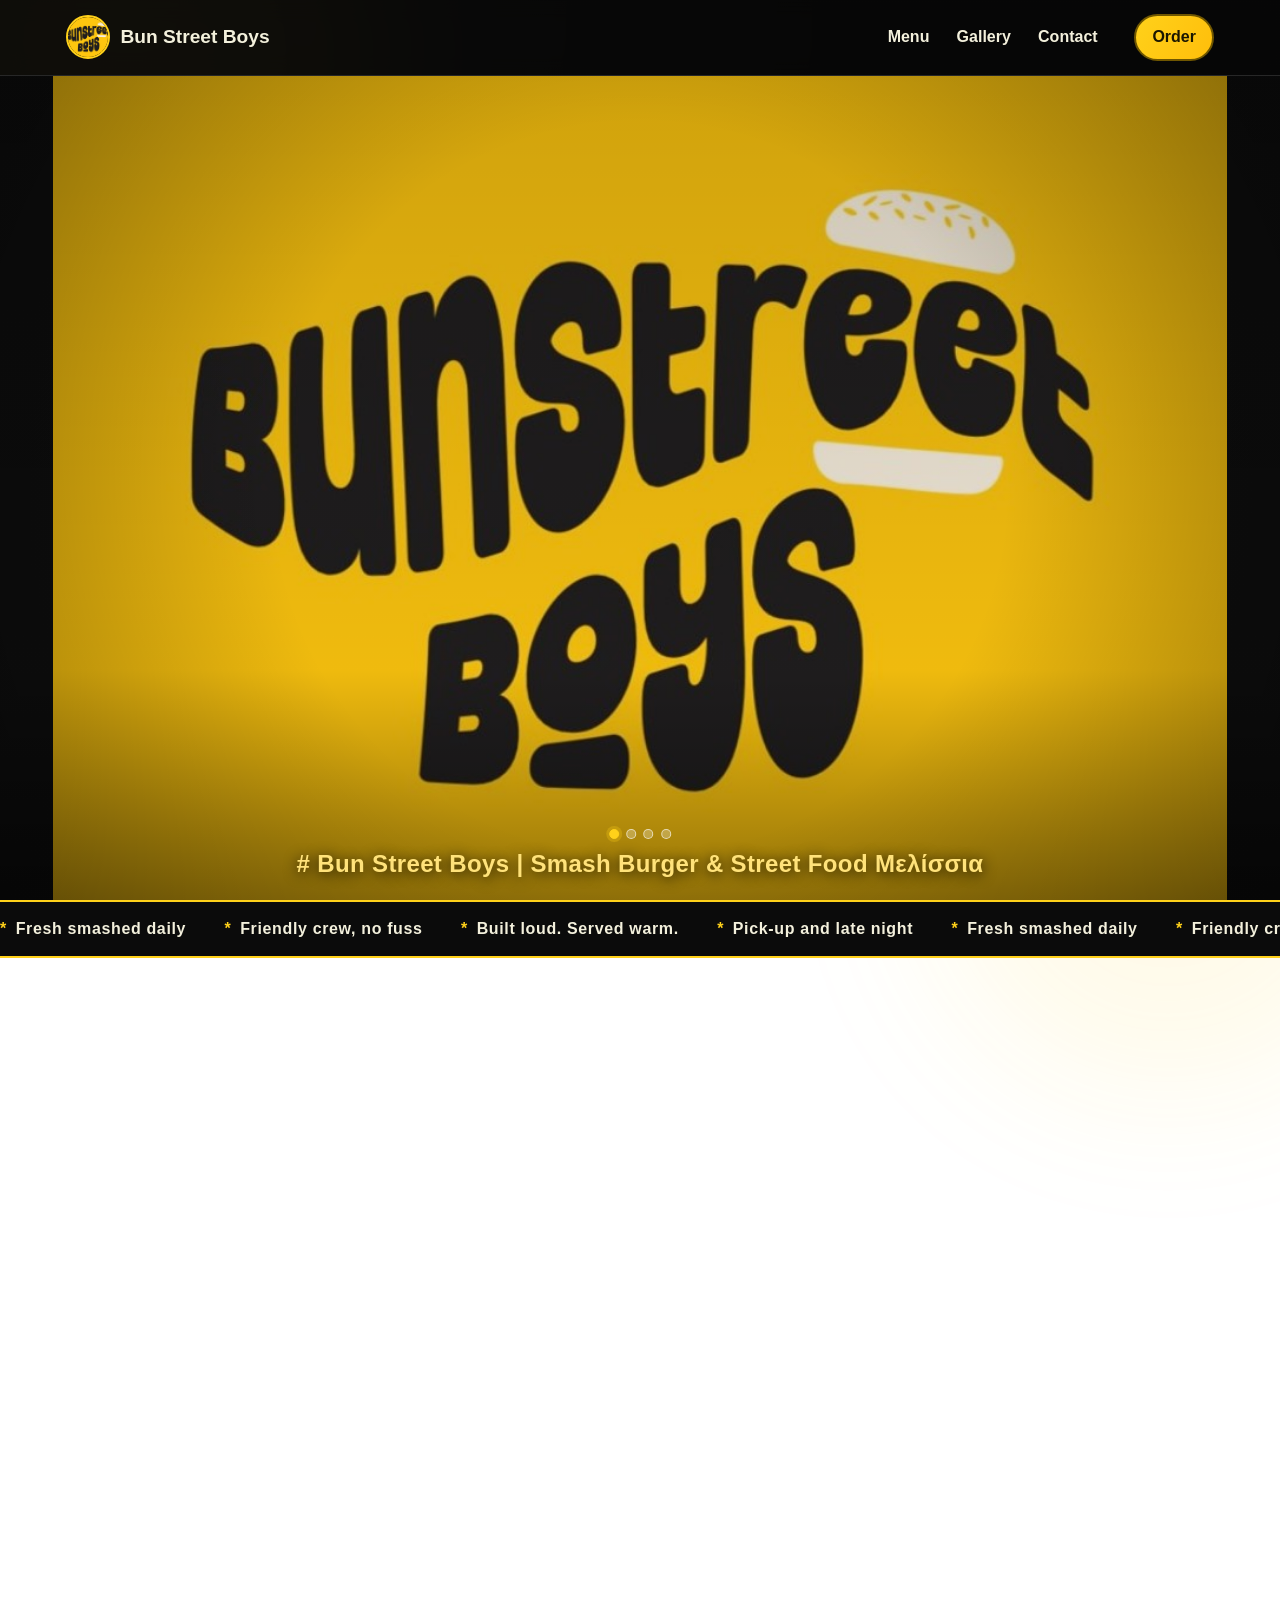
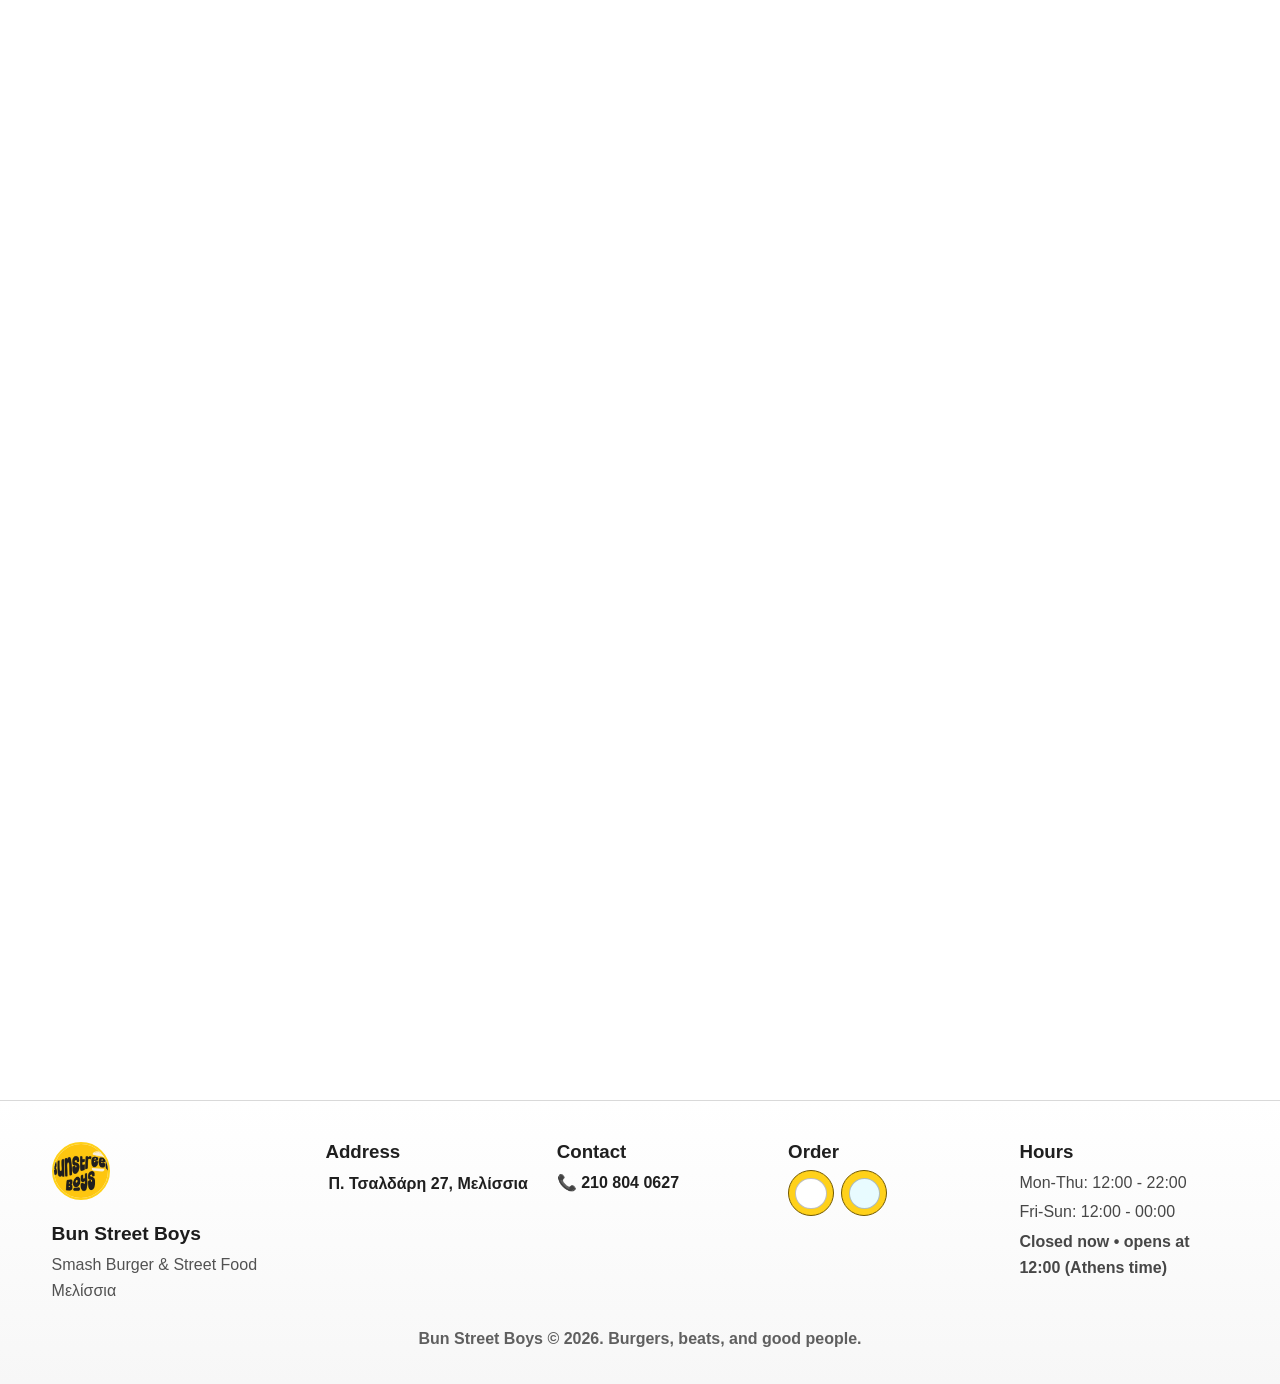
==== commit 13606d0b: "Add files via upload" ====
--- a/index.html
+++ b/index.html
@@ -53,8 +53,12 @@
           <span class="brand-name">Bun Street Boys</span>
         </a>
 
-        <button class="menu-toggle" id="menuToggle" aria-expanded="false" aria-controls="mainMenu">
-          Menu
+        <button class="menu-toggle" id="menuToggle" aria-expanded="false" aria-controls="mainMenu" aria-label="Toggle navigation menu">
+          <span class="menu-toggle-lines" aria-hidden="true">
+            <span></span>
+            <span></span>
+            <span></span>
+          </span>
         </button>
 
         <ul class="main-menu" id="mainMenu">
--- a/styles.css
+++ b/styles.css
@@ -149,13 +149,43 @@
 .menu-toggle {
   display: none;
   background: var(--panel);
-  color: var(--text);
   border: 2px solid var(--line);
   border-radius: 999px;
-  padding: 0.45rem 0.9rem;
-  font: inherit;
-  font-weight: 700;
+  width: 48px;
+  height: 48px;
+  padding: 0;
   cursor: pointer;
+  align-items: center;
+  justify-content: center;
+}
+
+.menu-toggle-lines {
+  width: 20px;
+  height: 14px;
+  display: inline-flex;
+  flex-direction: column;
+  justify-content: space-between;
+}
+
+.menu-toggle-lines span {
+  display: block;
+  width: 100%;
+  height: 2px;
+  border-radius: 2px;
+  background: var(--text);
+  transition: transform 0.22s ease, opacity 0.18s ease;
+}
+
+.menu-toggle.is-open .menu-toggle-lines span:nth-child(1) {
+  transform: translateY(6px) rotate(45deg);
+}
+
+.menu-toggle.is-open .menu-toggle-lines span:nth-child(2) {
+  opacity: 0;
+}
+
+.menu-toggle.is-open .menu-toggle-lines span:nth-child(3) {
+  transform: translateY(-6px) rotate(-45deg);
 }
 
 .nav-cta {
@@ -446,7 +476,7 @@
   color: var(--yellow-deep);
 }
 
-.insta-title {
+#insta-moment .section-head .insta-title {
   color: var(--yellow-deep);
 }
 
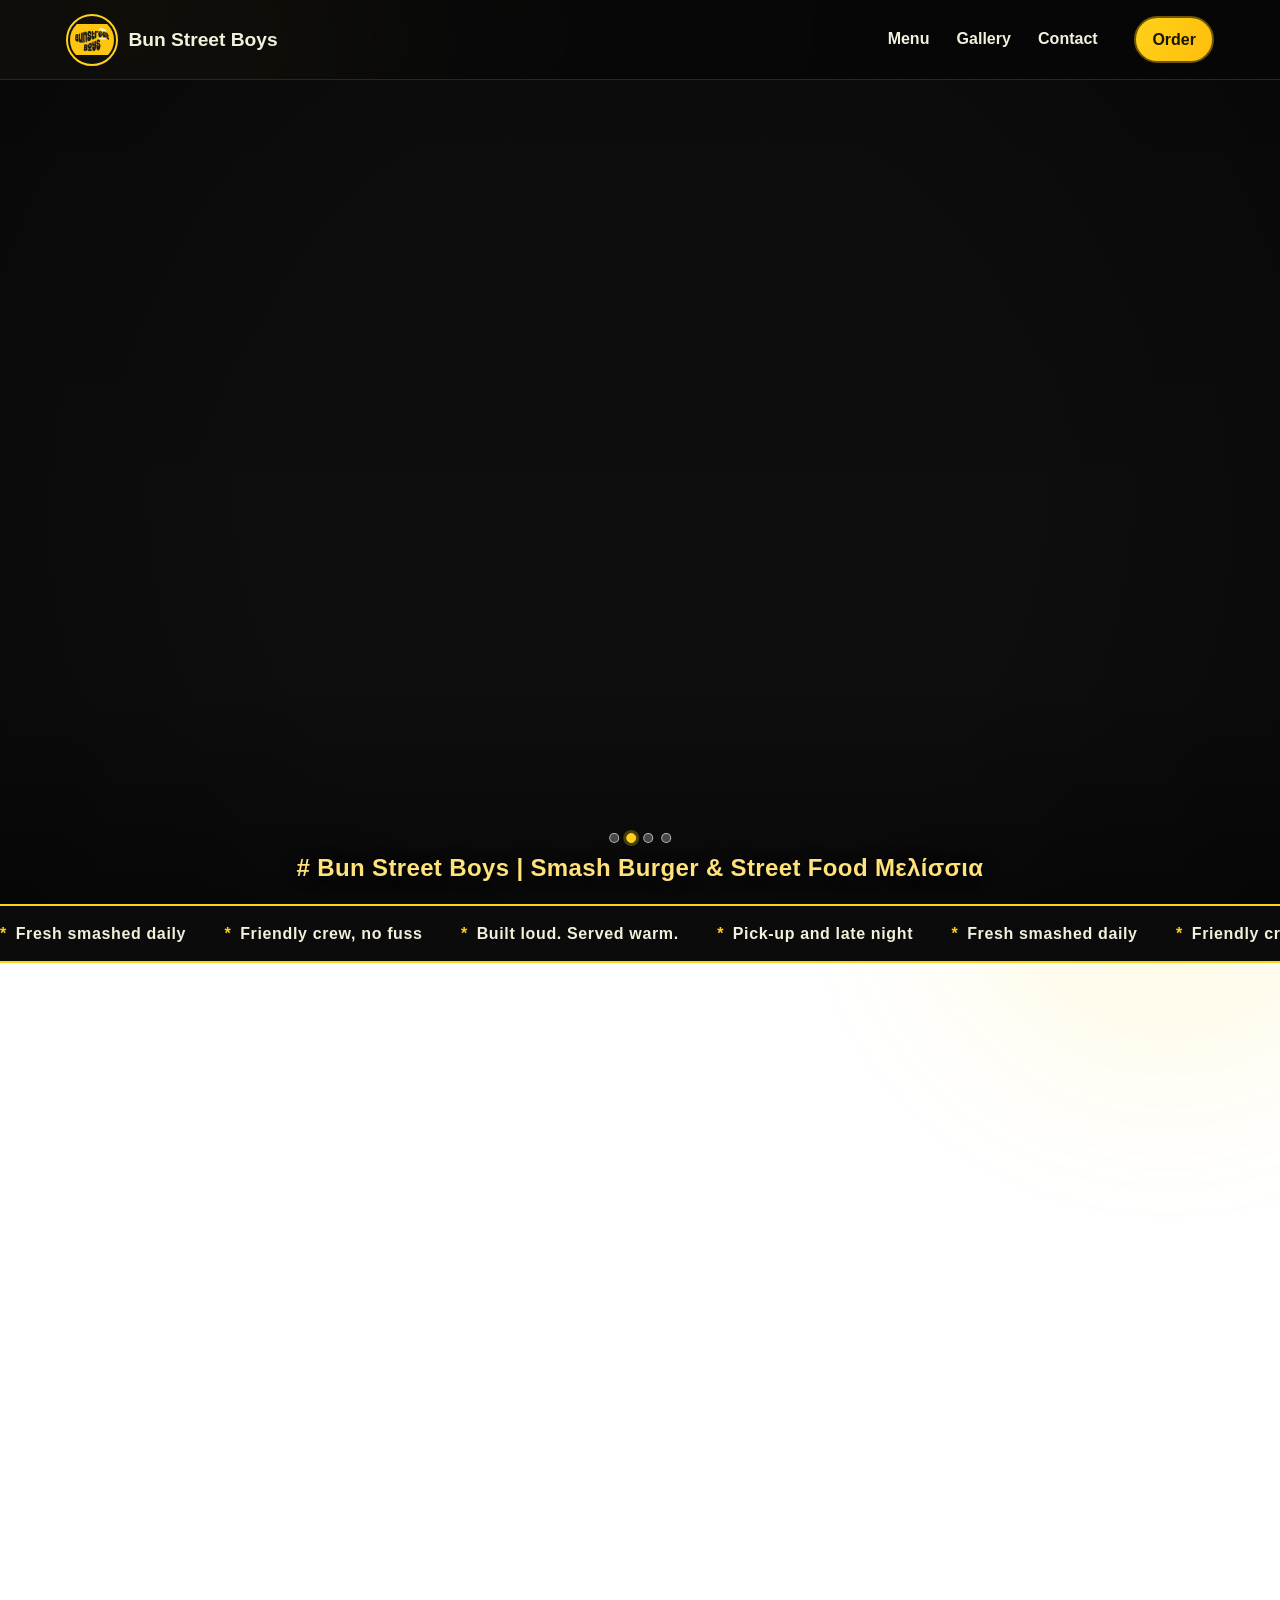
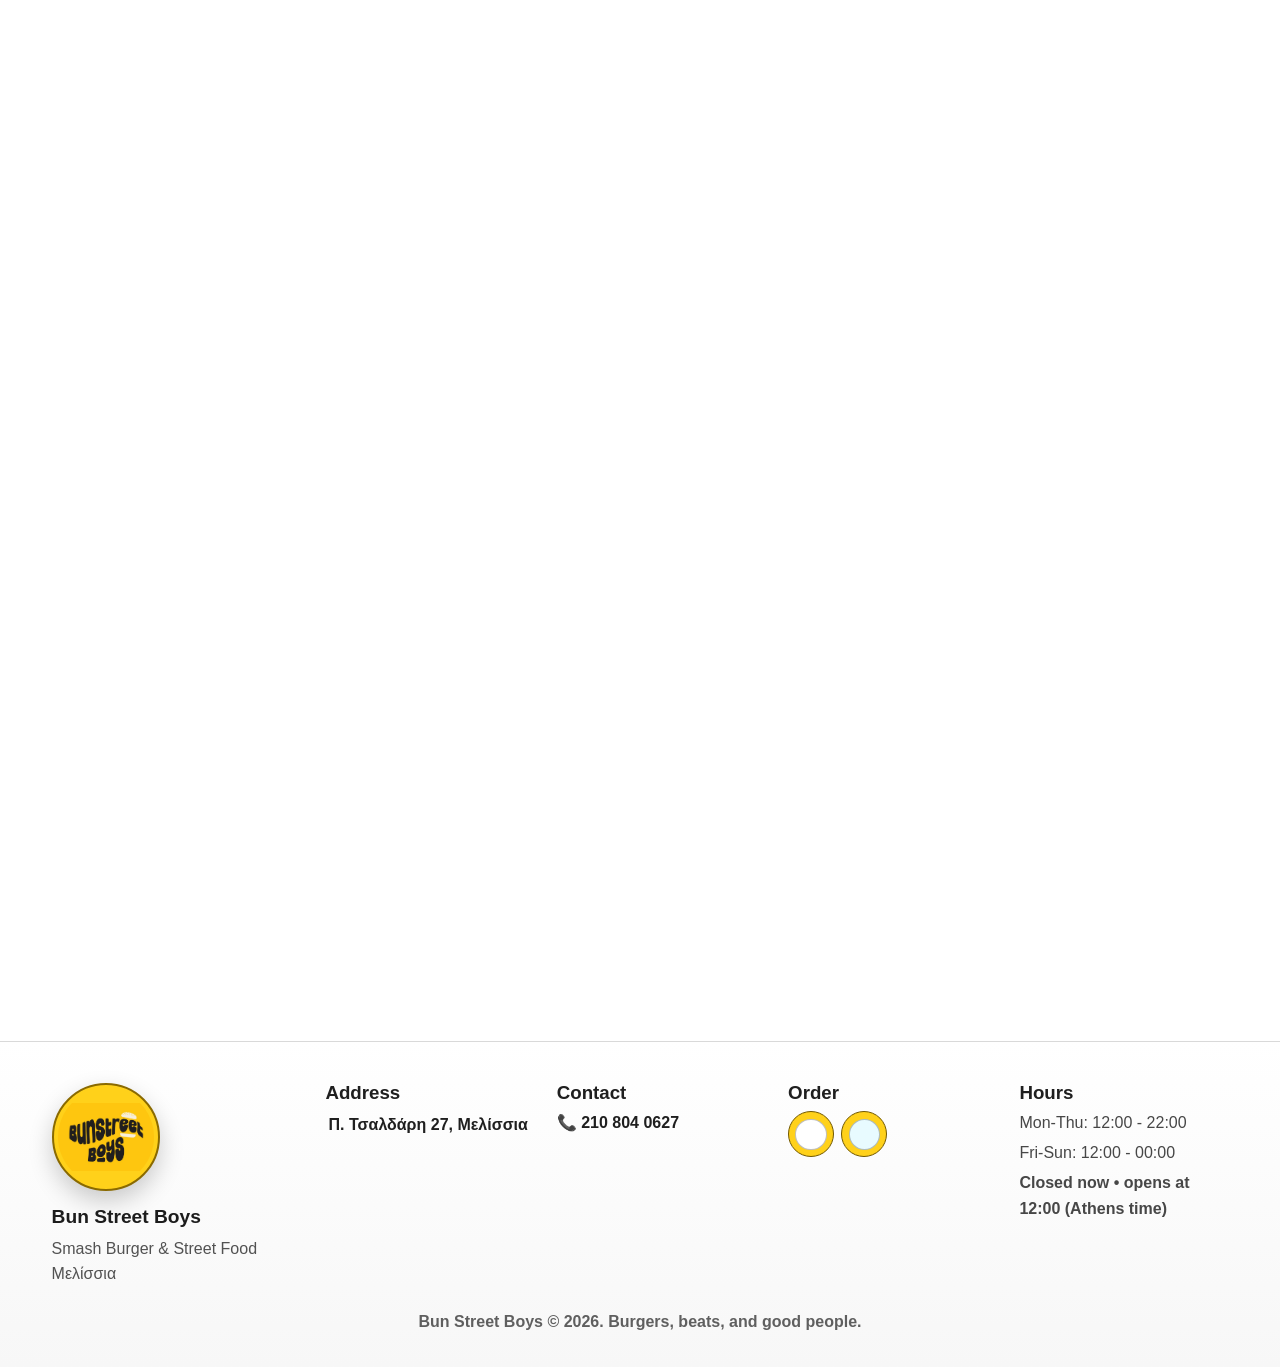
==== commit 07b8fa7a: "Add files via upload" ====
--- a/index.html
+++ b/index.html
@@ -181,7 +181,7 @@
       <section id="insta-moment" class="section section-white reveal">
         <div class="section-head">
           <p class="eyebrow">Live Feed</p>
-          <h2 class="insta-title">our insta burger moment</h2>
+          <h2 class="insta-title">our insta burger moments</h2>
         </div>
         <div class="insta-embed-wrap">
           <iframe
@@ -226,7 +226,7 @@
     <footer class="site-footer" id="contact">
       <div class="footer-grid">
         <div class="footer-brand">
-          <img src="logo.jpg" alt="Bun Street Boys logo" class="footer-logo" />
+          <img src="logo.jpg" alt="Bun Street Boys logo" class="menu-corner-logo footer-corner-logo" />
           <p class="footer-title">Bun Street Boys</p>
           <p class="footer-subtitle">Smash Burger & Street Food Μελίσσια</p>
         </div>
--- a/styles.css
+++ b/styles.css
@@ -113,10 +113,12 @@
 }
 
 .brand-logo {
-  width: 44px;
-  height: 44px;
+  width: 52px;
+  height: 52px;
   border-radius: 50%;
-  object-fit: cover;
+  object-fit: contain;
+  background: #0f0f0f;
+  padding: 2px;
   border: 2px solid var(--yellow);
 }
 
@@ -478,6 +480,9 @@
 
 #insta-moment .section-head .insta-title {
   color: var(--yellow-deep);
+  white-space: nowrap;
+  font-size: clamp(1.35rem, 5.6vw, 3.1rem);
+  letter-spacing: -0.01em;
 }
 
 #menu .eyebrow,
@@ -628,6 +633,14 @@
   padding: 0.25rem;
   border: 2px solid #8a6a00;
   box-shadow: 0 10px 24px rgba(0, 0, 0, 0.2);
+}
+
+.footer-corner-logo {
+  position: static;
+  right: auto;
+  bottom: auto;
+  display: block;
+  margin: 0 0 0.65rem;
 }
 
 .menu-item {
@@ -1130,14 +1143,6 @@
   box-shadow: none;
 }
 
-.footer-logo {
-  width: 58px;
-  height: 58px;
-  border-radius: 50%;
-  border: 2px solid var(--yellow);
-  object-fit: cover;
-}
-
 .footer-title {
   margin: 0.65rem 0 0.2rem;
   font-family: "Bricolage Grotesque", "Trebuchet MS", sans-serif;
@@ -1465,6 +1470,10 @@
   .insta-embed-frame {
     height: 620px;
   }
+
+  #insta-moment .section-head .insta-title {
+    font-size: clamp(1.05rem, 5.2vw, 1.5rem);
+  }
 }
 
 @media (prefers-reduced-motion: reduce) {
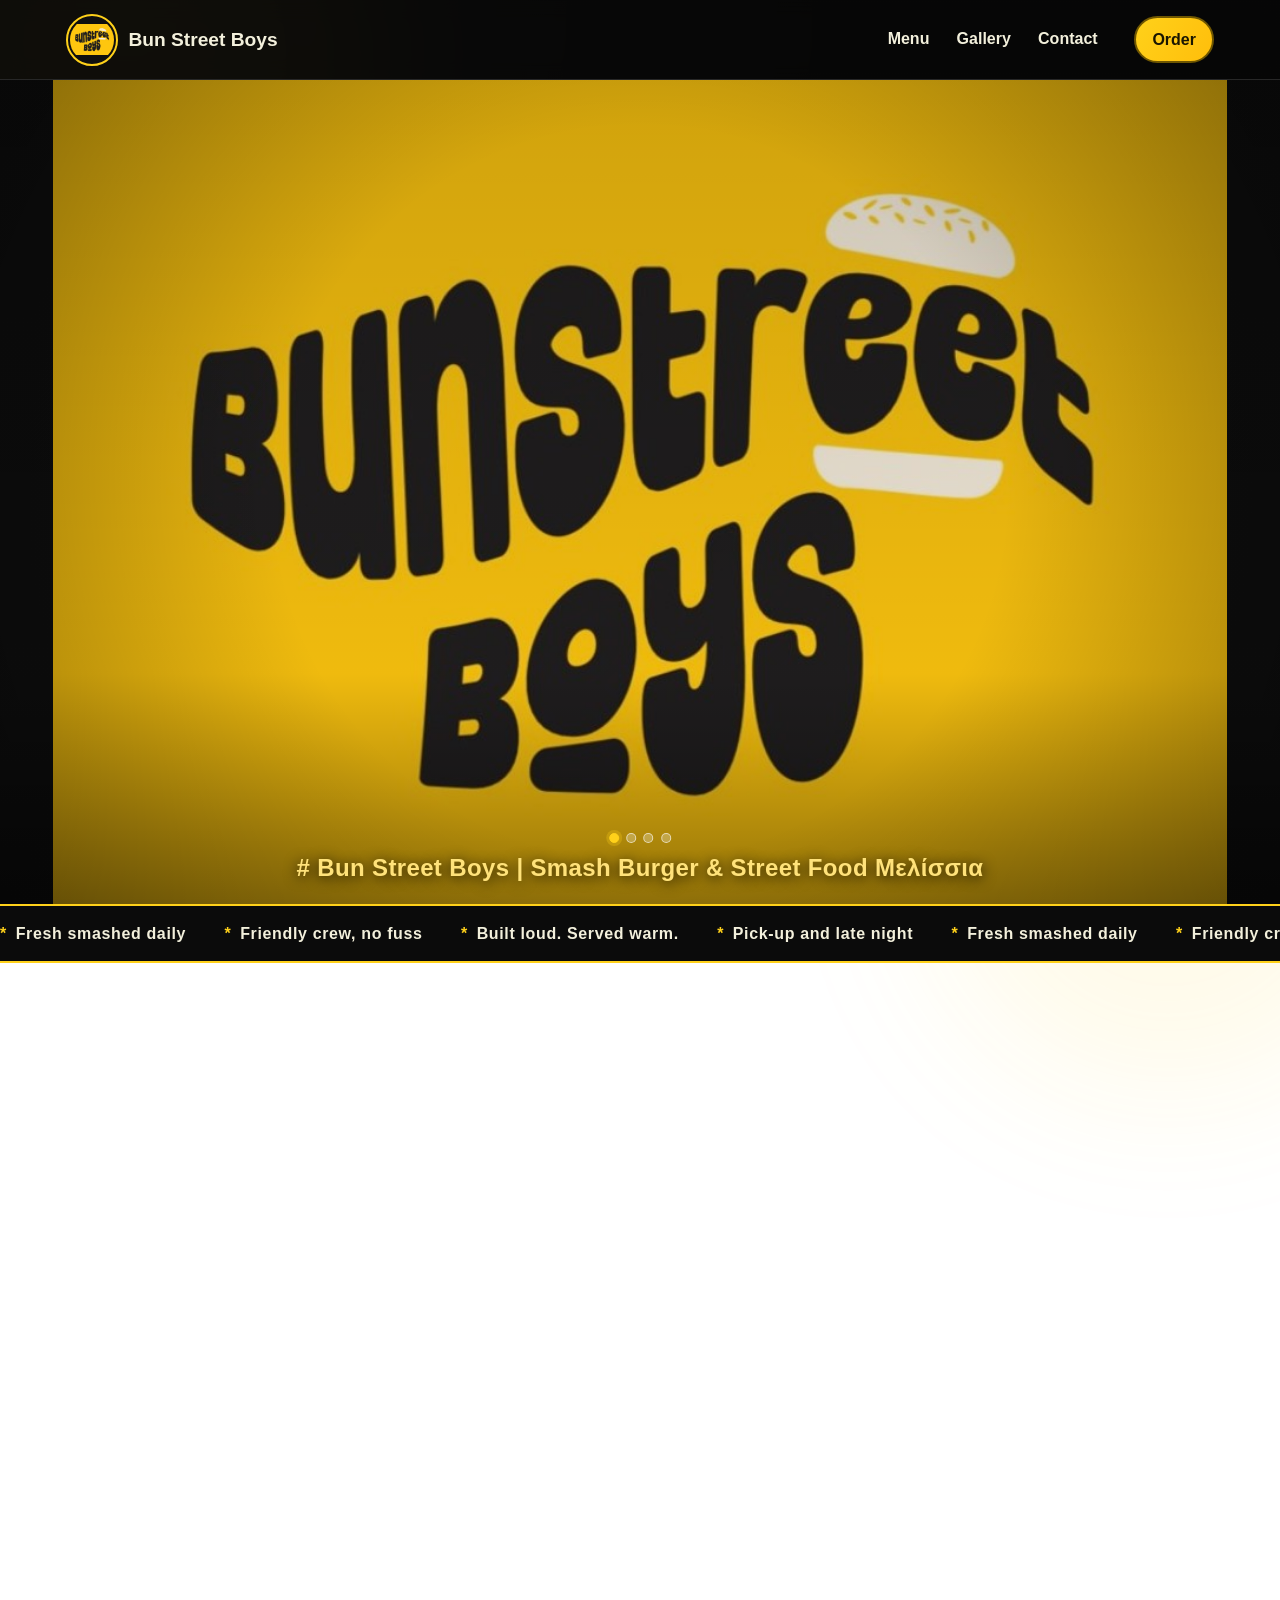
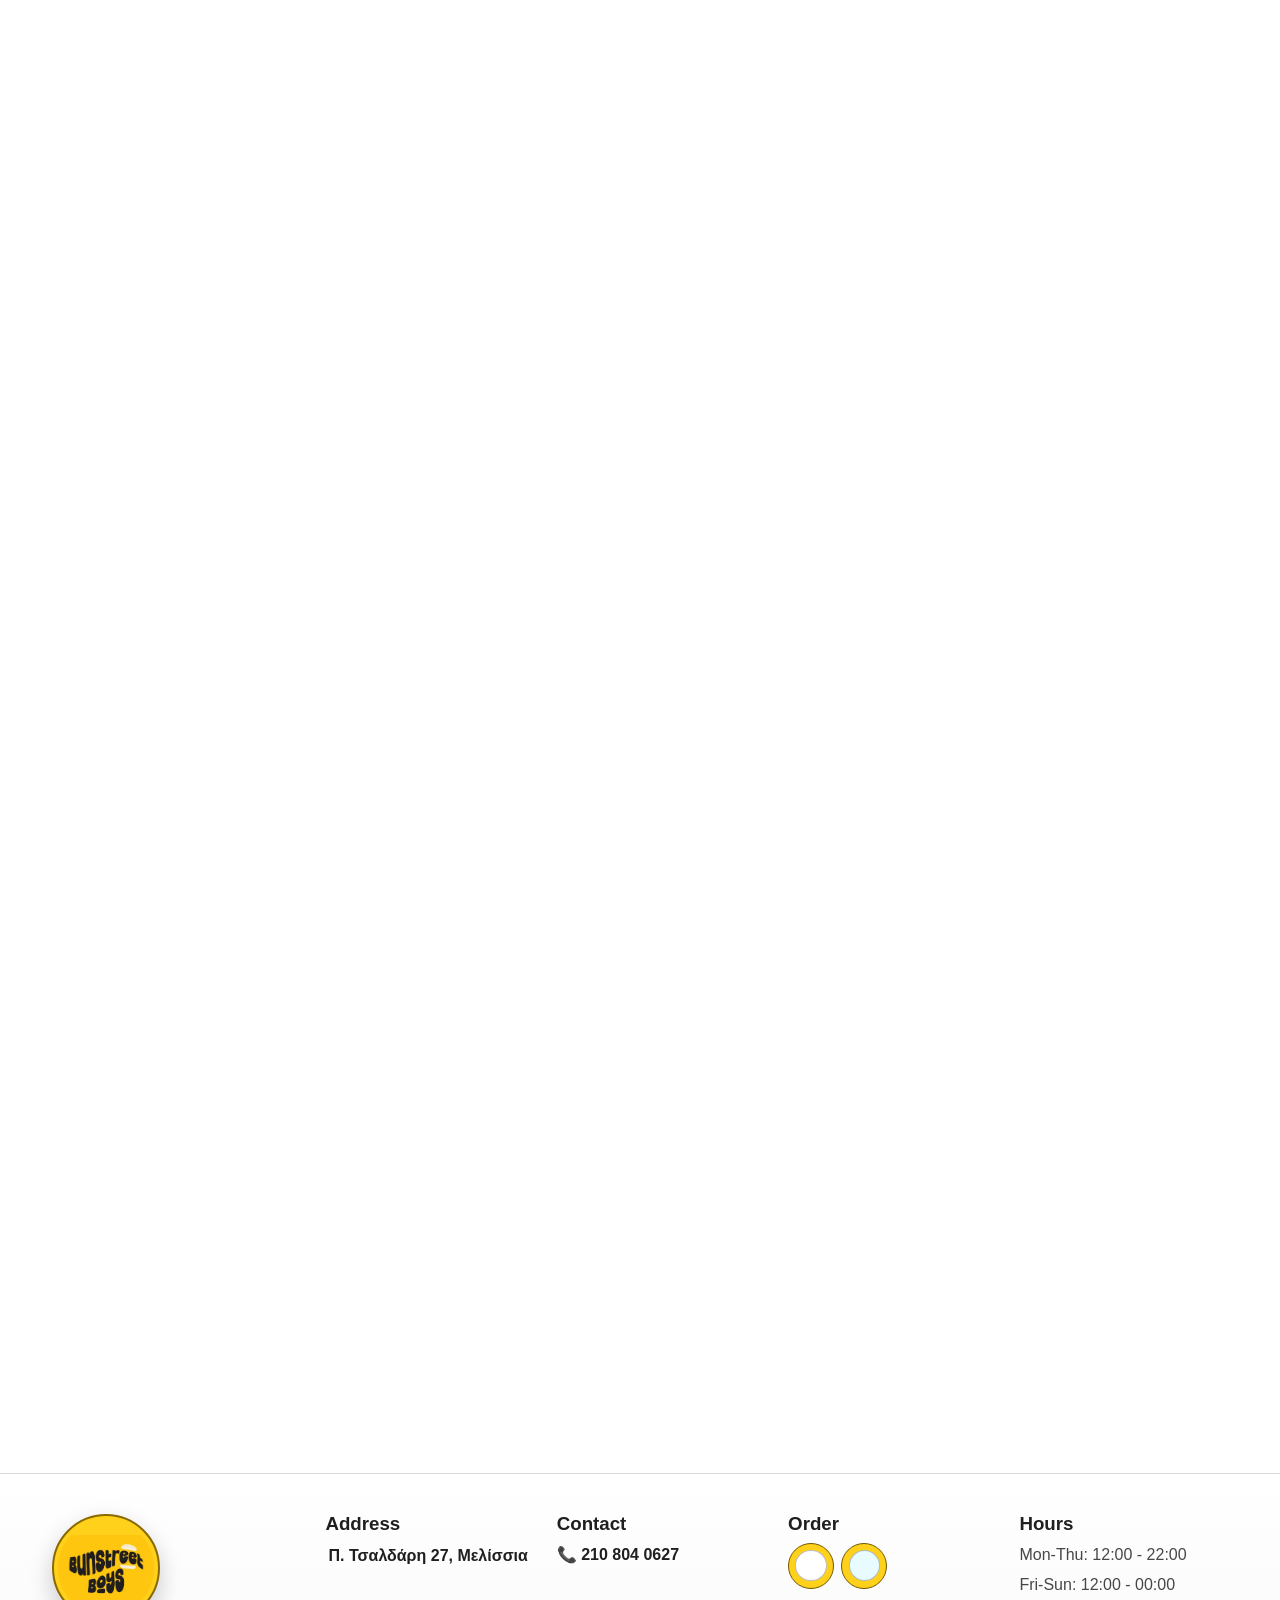
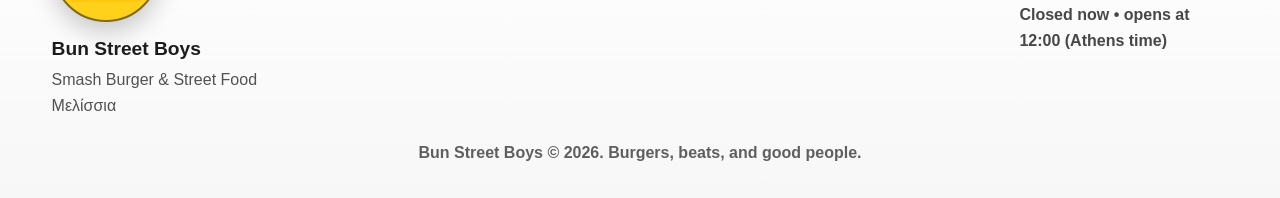
==== commit 1d9629ab: "Add files via upload" ====
--- a/index.html
+++ b/index.html
@@ -110,39 +110,82 @@
           <article class="menu-item feature">
             <h3>Our Smashed Burgers</h3>
             <ul class="menu-list">
-              <li><span>Cheese Tease</span><strong>€9.50</strong></li>
-              <li><span>Truffle Trouble</span><strong>€12.00</strong></li>
-              <li><span>Texans BBQ</span><strong>€12.00</strong></li>
-              <li><span>Bunstreet Boss</span><strong>€14.00</strong></li>
-              <li><span>Spicy Alert</span><strong>€12.00</strong></li>
+              <li>
+                <div class="menu-item-head"><span>Cheese Tease</span><strong>€9.50</strong></div>
+                <p class="menu-item-desc">Αφράτο ψωμάκι brioche με διπλό smashed μπιφτέκι από 100% μοσχαρίσιο κιμά, διπλό αυθεντικό cheddar, homemade πίκλα αγγούρι και BunStreetBoys sauce.</p>
+              </li>
+              <li>
+                <div class="menu-item-head"><span>Truffle Trouble</span><strong>€12.00</strong></div>
+                <p class="menu-item-desc">Αφράτο ψωμάκι brioche με διπλό smashed μπιφτέκι από 100% μοσχαρίσιο κιμά, διπλό αυθεντικό cheddar, μανιτάρια portobello σωτέ, καραμελωμένα κρεμμύδια, crispy bacon και truffle-cream sauce.</p>
+              </li>
+              <li>
+                <div class="menu-item-head"><span>Texans BBQ</span><strong>€12.00</strong></div>
+                <p class="menu-item-desc">Αφράτο ψωμάκι brioche με διπλό smashed μπιφτέκι από 100% μοσχαρίσιο κιμά, διπλό αυθεντικό cheddar, μαρμελάδα bacon, καραμελωμένο κρεμμύδι, τηγανητό αυγό, iceberg και BBQ sauce.</p>
+              </li>
+              <li>
+                <div class="menu-item-head"><span>Bunstreet Boss</span><strong>€14.00</strong></div>
+                <p class="menu-item-desc">Αφράτο ψωμάκι brioche με τριπλό smashed μπιφτέκι από 100% μοσχαρίσιο κιμά, τριπλό αυθεντικό cheddar, crispy bacon, iceberg, ντομάτα, homemade πίκλα αγγούρι και κρεμμύδι.</p>
+              </li>
+              <li>
+                <div class="menu-item-head"><span>Spicy Alert</span><strong>€12.00</strong></div>
+                <p class="menu-item-desc">Αφράτο ψωμάκι brioche με διπλό smashed μπιφτέκι από 100% μοσχαρίσιο κιμά, διπλό αυθεντικό cheddar, iceberg, ντομάτα, homemade πίκλα αγγούρι, crispy bacon και spicy mayo sauce.</p>
+              </li>
             </ul>
           </article>
           <article class="menu-item">
             <h3>The Real Chicken</h3>
             <ul class="menu-list">
-              <li><span>Coleslaw Crunch</span><strong>€11.00</strong></li>
-              <li><span>Caesar The Great</span><strong>€12.00</strong></li>
+              <li>
+                <div class="menu-item-head"><span>Coleslaw Crunch</span><strong>€11.00</strong></div>
+                <p class="menu-item-desc">Ροτό με παναρισμένο φιλέτο κοτόπουλο ελληνικής εκτροφής, signature coleslaw σαλάτα και homemade curry mayo sauce.</p>
+              </li>
+              <li>
+                <div class="menu-item-head"><span>Caesar The Great</span><strong>€12.00</strong></div>
+                <p class="menu-item-desc">Αφράτο ψωμάκι με παναρισμένο φιλέτο κοτόπουλο ελληνικής εκτροφής, flakes παρμεζάνας 24μηνης ωρίμανσης, iceberg, μαρμελάδα bacon και Caesar sauce.</p>
+              </li>
             </ul>
           </article>
           <article class="menu-item">
             <h3>The Greenies</h3>
             <ul class="menu-list">
-              <li><span>Coleslaw</span><strong>€5.00</strong></li>
-              <li><span>Caesar</span><strong>€7.50</strong></li>
+              <li>
+                <div class="menu-item-head"><span>Coleslaw</span><strong>€5.00</strong></div>
+                <p class="menu-item-desc">Mix από λάχανο και καρότο με homemade coleslaw sauce.</p>
+              </li>
+              <li>
+                <div class="menu-item-head"><span>Caesar</span><strong>€7.50</strong></div>
+                <p class="menu-item-desc">Τρυφερά φύλλα iceberg, παναρισμένο φιλέτο κοτόπουλου ελληνικής εκτροφής, flakes παρμεζάνας 24μηνης ωρίμανσης, σπιτικά κρουτόν, crispy bacon και Caesar sauce.</p>
+              </li>
             </ul>
           </article>
           <article class="menu-item">
             <h3>Not Just Fries</h3>
             <ul class="menu-list">
-              <li><span>OG Fries</span><strong>€4.00</strong></li>
-              <li><span>Melt Fries</span><strong>€7.00</strong></li>
-              <li><span>Beefed Up Fries</span><strong>€9.00</strong></li>
-              <li><span>Baked and Loaded</span><strong>€7.00</strong></li>
-              <li><span>Chicken Stripes</span><strong>€7.00</strong></li>
+              <li>
+                <div class="menu-item-head"><span>OG Fries</span><strong>€4.00</strong></div>
+                <p class="menu-item-desc">Οι αυθεντικές crispy πατάτες των BunStreetBoys.</p>
+              </li>
+              <li>
+                <div class="menu-item-head"><span>Melt Fries</span><strong>€7.00</strong></div>
+                <p class="menu-item-desc">Crispy πατάτες με λιωμένο cheddar, BunStreetBoys sauce και πολύ crispy bacon.</p>
+              </li>
+              <li>
+                <div class="menu-item-head"><span>Beefed Up Fries</span><strong>€9.00</strong></div>
+                <p class="menu-item-desc">Crispy πατάτες με λιωμένο cheddar, BunStreetBoys sauce, ψιλοκομμένο bacon και smashed μπιφτέκι.</p>
+              </li>
+              <li>
+                <div class="menu-item-head"><span>Baked and Loaded</span><strong>€7.00</strong></div>
+                <p class="menu-item-desc">Ολόκληρη ψητή πατάτα στο φούρνο με sour cream και μαρμελάδα bacon.</p>
+              </li>
+              <li>
+                <div class="menu-item-head"><span>Chicken Stripes</span><strong>€7.00</strong></div>
+                <p class="menu-item-desc">Crunchy φιλέτο κοτόπουλο με BunStreetBoys sauce, 4 τμχ.</p>
+              </li>
             </ul>
           </article>
         </div>
         <img src="logo.jpg" alt="" class="menu-corner-logo" aria-hidden="true" loading="lazy" decoding="async" />
+        <p class="menu-extra-note">Απογείωσε την μερίδα σου με έξτρα patty με €2,00</p>
       </section>
 
       <section id="gallery" class="section section-black reveal">
--- a/styles.css
+++ b/styles.css
@@ -673,22 +673,31 @@
 }
 
 .menu-list li {
+  display: block;
+  gap: 1rem;
+  padding: 0.62rem 0 0.72rem;
+  border-bottom: 1px solid rgba(23, 18, 0, 0.18);
+  font-size: 1rem;
+}
+
+.menu-list li:last-child {
+  border-bottom: 0;
+  padding-bottom: 0.15rem;
+}
+
+.menu-list li span {
+  color: #2a2200;
+}
+
+.menu-item-head {
   display: flex;
   align-items: baseline;
   justify-content: space-between;
   gap: 1rem;
-  padding: 0.62rem 0;
-  border-bottom: 1px solid rgba(23, 18, 0, 0.18);
-  font-size: 1rem;
-}
-
-.menu-list li:last-child {
-  border-bottom: 0;
-  padding-bottom: 0.15rem;
-}
-
-.menu-list li span {
-  color: #2a2200;
+}
+
+.menu-item-head span {
+  font-weight: 700;
 }
 
 .menu-list li strong {
@@ -699,6 +708,13 @@
   white-space: nowrap;
 }
 
+.menu-item-desc {
+  margin: 0.25rem 0 0;
+  font-size: 0.92rem;
+  line-height: 1.32;
+  color: #3b3420;
+}
+
 .menu-item.feature {
   grid-column: span 12;
   border-bottom: 1px solid rgba(23, 18, 0, 0.22);
@@ -712,6 +728,20 @@
 
 .menu-item.feature .menu-list li {
   break-inside: avoid;
+}
+
+.menu-extra-note {
+  position: absolute;
+  right: 0;
+  bottom: 0;
+  margin: 0;
+  padding: 0.7rem 1rem;
+  background: linear-gradient(135deg, #ffd11a, #ffbe0b);
+  color: #4f3700;
+  font-weight: 800;
+  border-top-left-radius: 16px;
+  border-bottom-right-radius: 4px;
+  font-size: 0.9rem;
 }
 
 .split-head {
@@ -1345,12 +1375,17 @@
   }
 
   .menu-grid {
-    margin-bottom: 6.8rem;
+    margin-bottom: 8rem;
   }
 
   .menu-corner-logo {
     right: 12%;
     bottom: 14.2rem;
+  }
+
+  .menu-extra-note {
+    font-size: 0.84rem;
+    padding: 0.62rem 0.8rem;
   }
 
   .hero-slider {
@@ -1394,6 +1429,15 @@
     transform: translateX(50%);
     width: 92px;
     height: 92px;
+  }
+
+  .menu-extra-note {
+    width: 100%;
+    border-top-left-radius: 0;
+    border-bottom-right-radius: 0;
+    text-align: center;
+    font-size: 0.8rem;
+    padding: 0.6rem 0.65rem;
   }
 
   .menu-toggle {
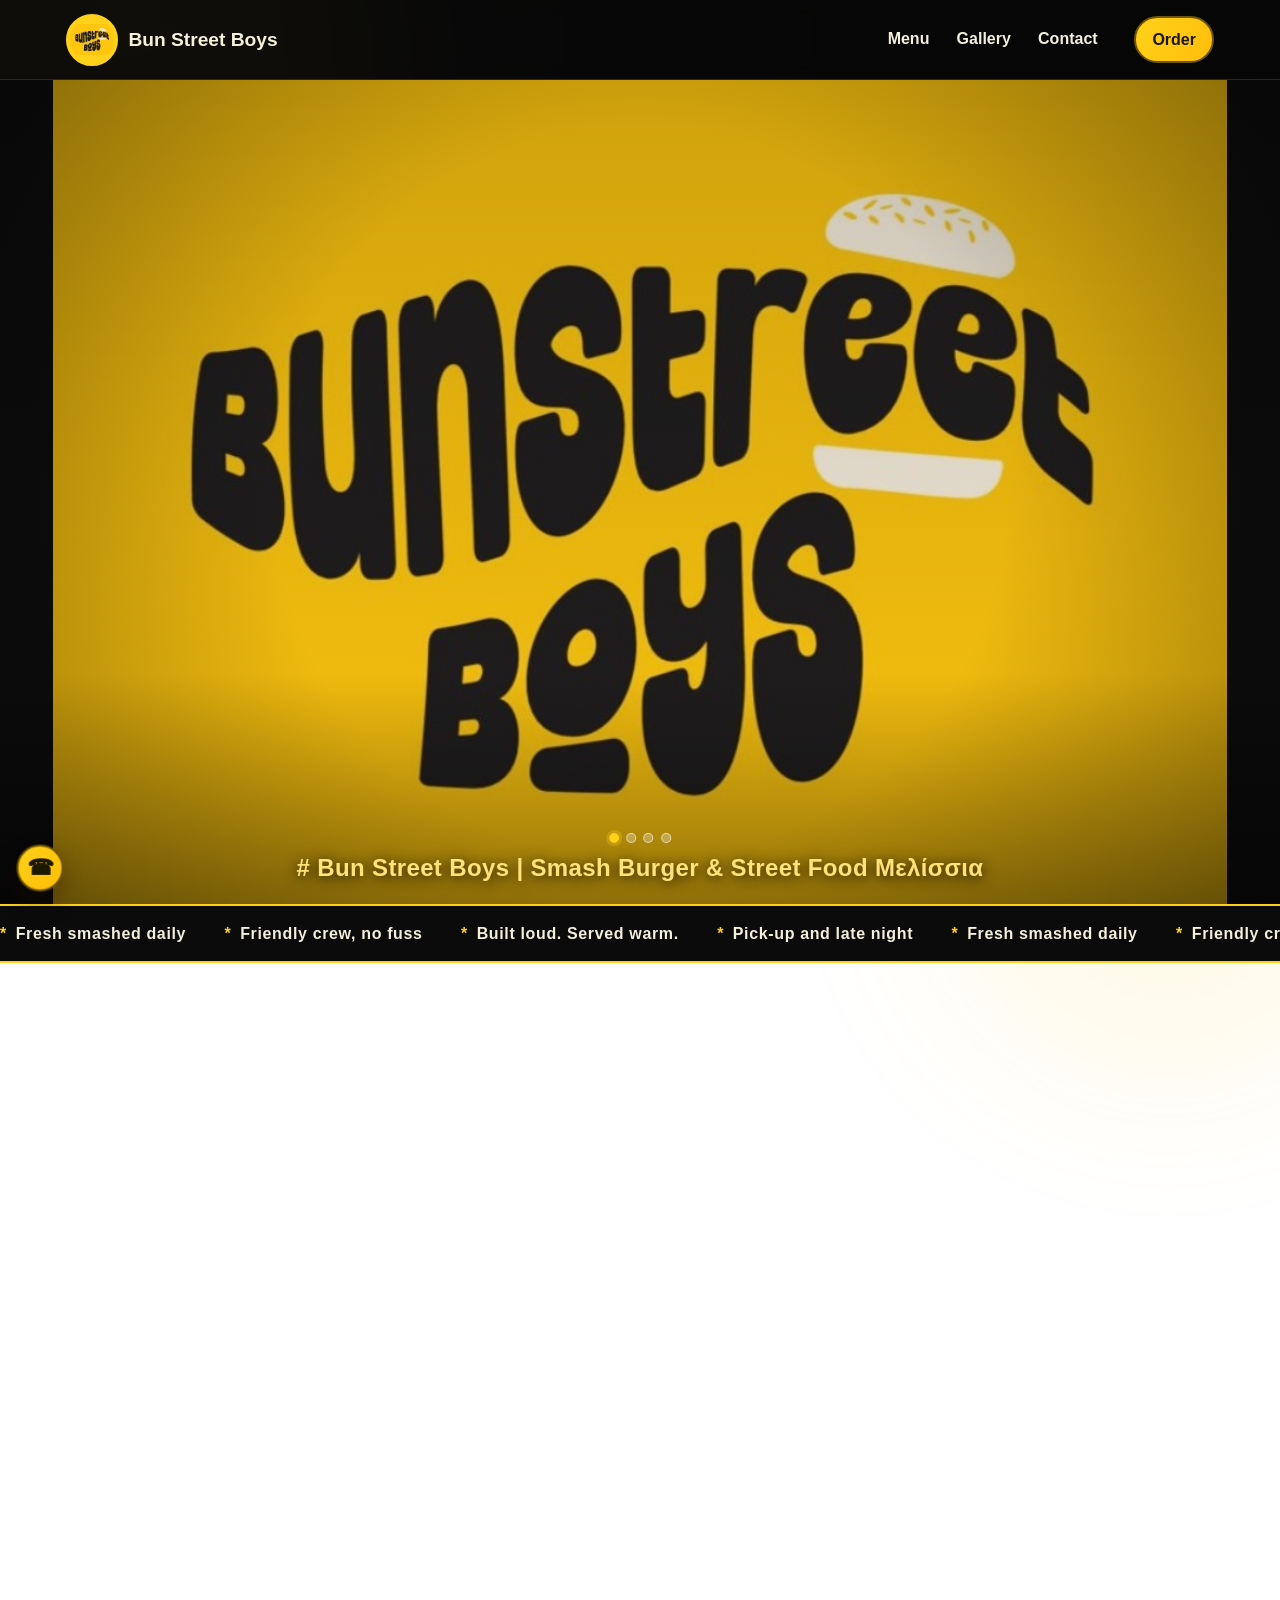
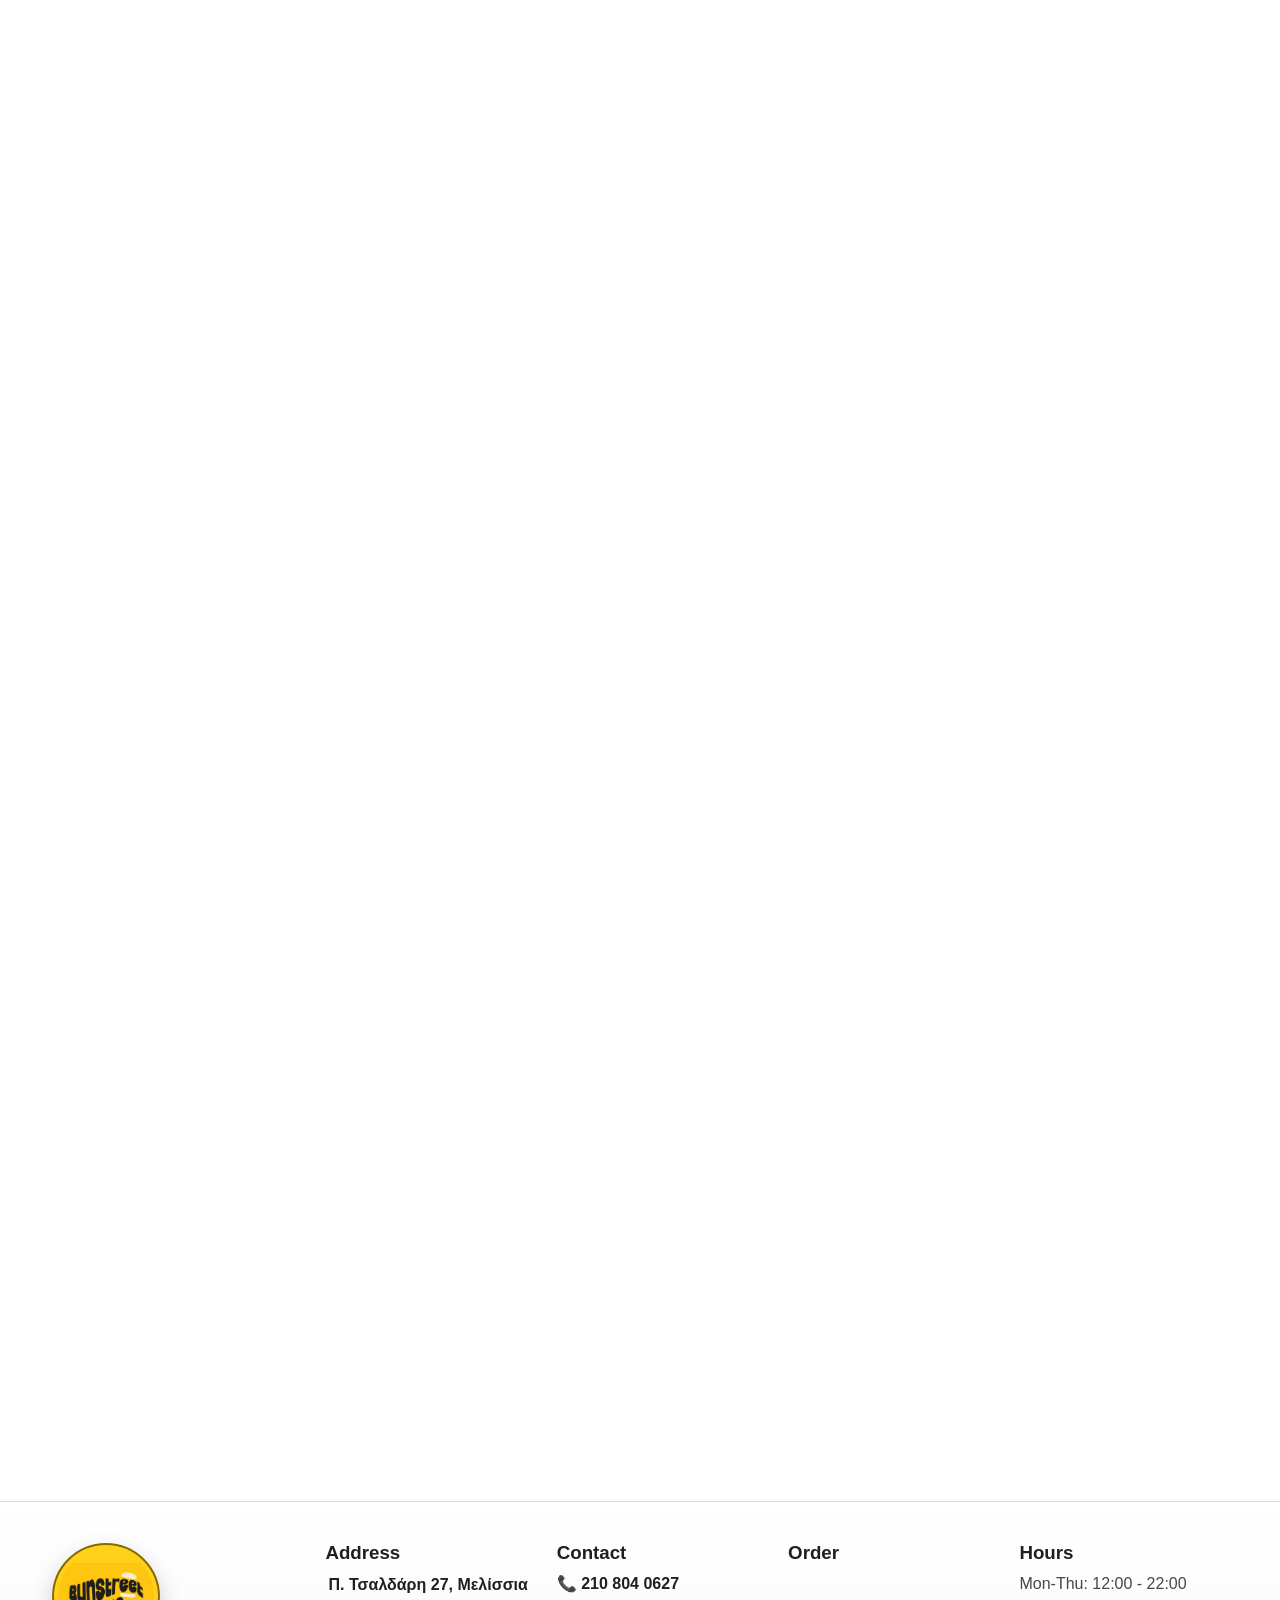
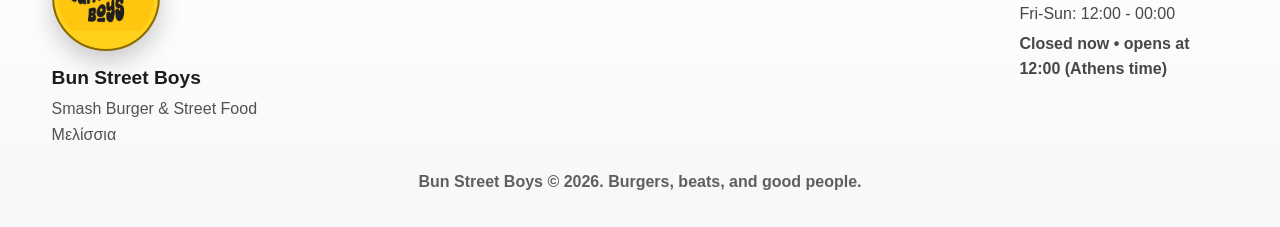
==== commit 6b9294db: "Add files via upload" ====
--- a/index.html
+++ b/index.html
@@ -256,7 +256,7 @@
     <button class="back-to-top" id="backToTop" type="button" aria-label="Back to top">↑</button>
     <div class="mobile-order-bar" aria-label="Mobile order options">
       <a class="order-brand-link efood" href="https://www.e-food.gr/delivery/melissia/bun-street-boys-8622973" target="_blank" rel="noopener noreferrer" aria-label="Order from Efood">
-        <span class="brand-badge" aria-hidden="true"><img class="brand-logo-img" src="https://www.e-food.gr/favicon.ico" alt="" loading="lazy" decoding="async" /></span>
+        <span class="brand-badge" aria-hidden="true"><img class="brand-logo-img" src="efood_logo.png" alt="" loading="lazy" decoding="async" /></span>
         <span>Efood</span>
       </a>
       <a class="order-brand-link wolt" href="https://wolt.com/en/grc/athens/restaurant/bun-street-boys" target="_blank" rel="noopener noreferrer" aria-label="Order from Wolt">
@@ -288,7 +288,7 @@
           <h3>Order</h3>
           <div class="footer-order-links">
             <a class="order-brand-link efood" href="https://www.e-food.gr/delivery/melissia/bun-street-boys-8622973" target="_blank" rel="noopener noreferrer" aria-label="Order from Efood">
-              <span class="brand-badge" aria-hidden="true"><img class="brand-logo-img" src="https://www.e-food.gr/favicon.ico" alt="" loading="lazy" decoding="async" /></span>
+              <span class="brand-badge" aria-hidden="true"><img class="brand-logo-img" src="efood_logo.png" alt="" loading="lazy" decoding="async" /></span>
               <span class="sr-only">e-food</span>
             </a>
             <a class="order-brand-link wolt" href="https://wolt.com/en/grc/athens/restaurant/bun-street-boys" target="_blank" rel="noopener noreferrer" aria-label="Order from Wolt">
--- a/styles.css
+++ b/styles.css
@@ -117,7 +117,7 @@
   height: 52px;
   border-radius: 50%;
   object-fit: contain;
-  background: #0f0f0f;
+  background: var(--yellow);
   padding: 2px;
   border: 2px solid var(--yellow);
 }
@@ -623,7 +623,7 @@
 .menu-corner-logo {
   position: absolute;
   right: 18%;
-  bottom: 15.2rem;
+  bottom: calc(15.2rem + 3cm);
   transform: none;
   width: 108px;
   height: 108px;
@@ -664,6 +664,10 @@
   color: #1f1800;
 }
 
+#menu .menu-item:not(.feature) h3 {
+  margin-top: 0.9rem;
+}
+
 .menu-list {
   list-style: none;
   margin: 0.65rem 0 0;
@@ -732,8 +736,8 @@
 
 .menu-extra-note {
   position: absolute;
-  right: 0;
-  bottom: 0;
+  right: calc(12% - 2cm);
+  bottom: calc(8.2rem + 2px + 1cm);
   margin: 0;
   padding: 0.7rem 1rem;
   background: linear-gradient(135deg, #ffd11a, #ffbe0b);
@@ -1234,20 +1238,30 @@
 }
 
 .footer-order-links .order-brand-link {
-  border-width: 1px;
-  width: 46px;
-  height: 46px;
-  min-width: 46px;
-  min-height: 46px;
+  background: transparent;
+  border: 0;
+  box-shadow: none;
+  width: auto;
+  height: auto;
+  min-width: 0;
+  min-height: 0;
   padding: 0;
-  border-radius: 50%;
+  border-radius: 0;
   justify-content: center;
   align-items: center;
 }
 
 .footer-order-links .order-brand-link .brand-badge {
-  width: 1.95rem;
-  height: 1.95rem;
+  width: 2.2rem;
+  height: 2.2rem;
+  border: 0;
+  border-radius: 0;
+  background: transparent;
+}
+
+.footer-order-links .order-brand-link.efood .brand-badge,
+.footer-order-links .order-brand-link.wolt .brand-badge {
+  background: transparent;
 }
 
 .sr-only {
@@ -1380,7 +1394,7 @@
 
   .menu-corner-logo {
     right: 12%;
-    bottom: 14.2rem;
+    bottom: calc(14.2rem + 3cm);
   }
 
   .menu-extra-note {
@@ -1432,6 +1446,7 @@
   }
 
   .menu-extra-note {
+    right: 0;
     width: 100%;
     border-top-left-radius: 0;
     border-bottom-right-radius: 0;
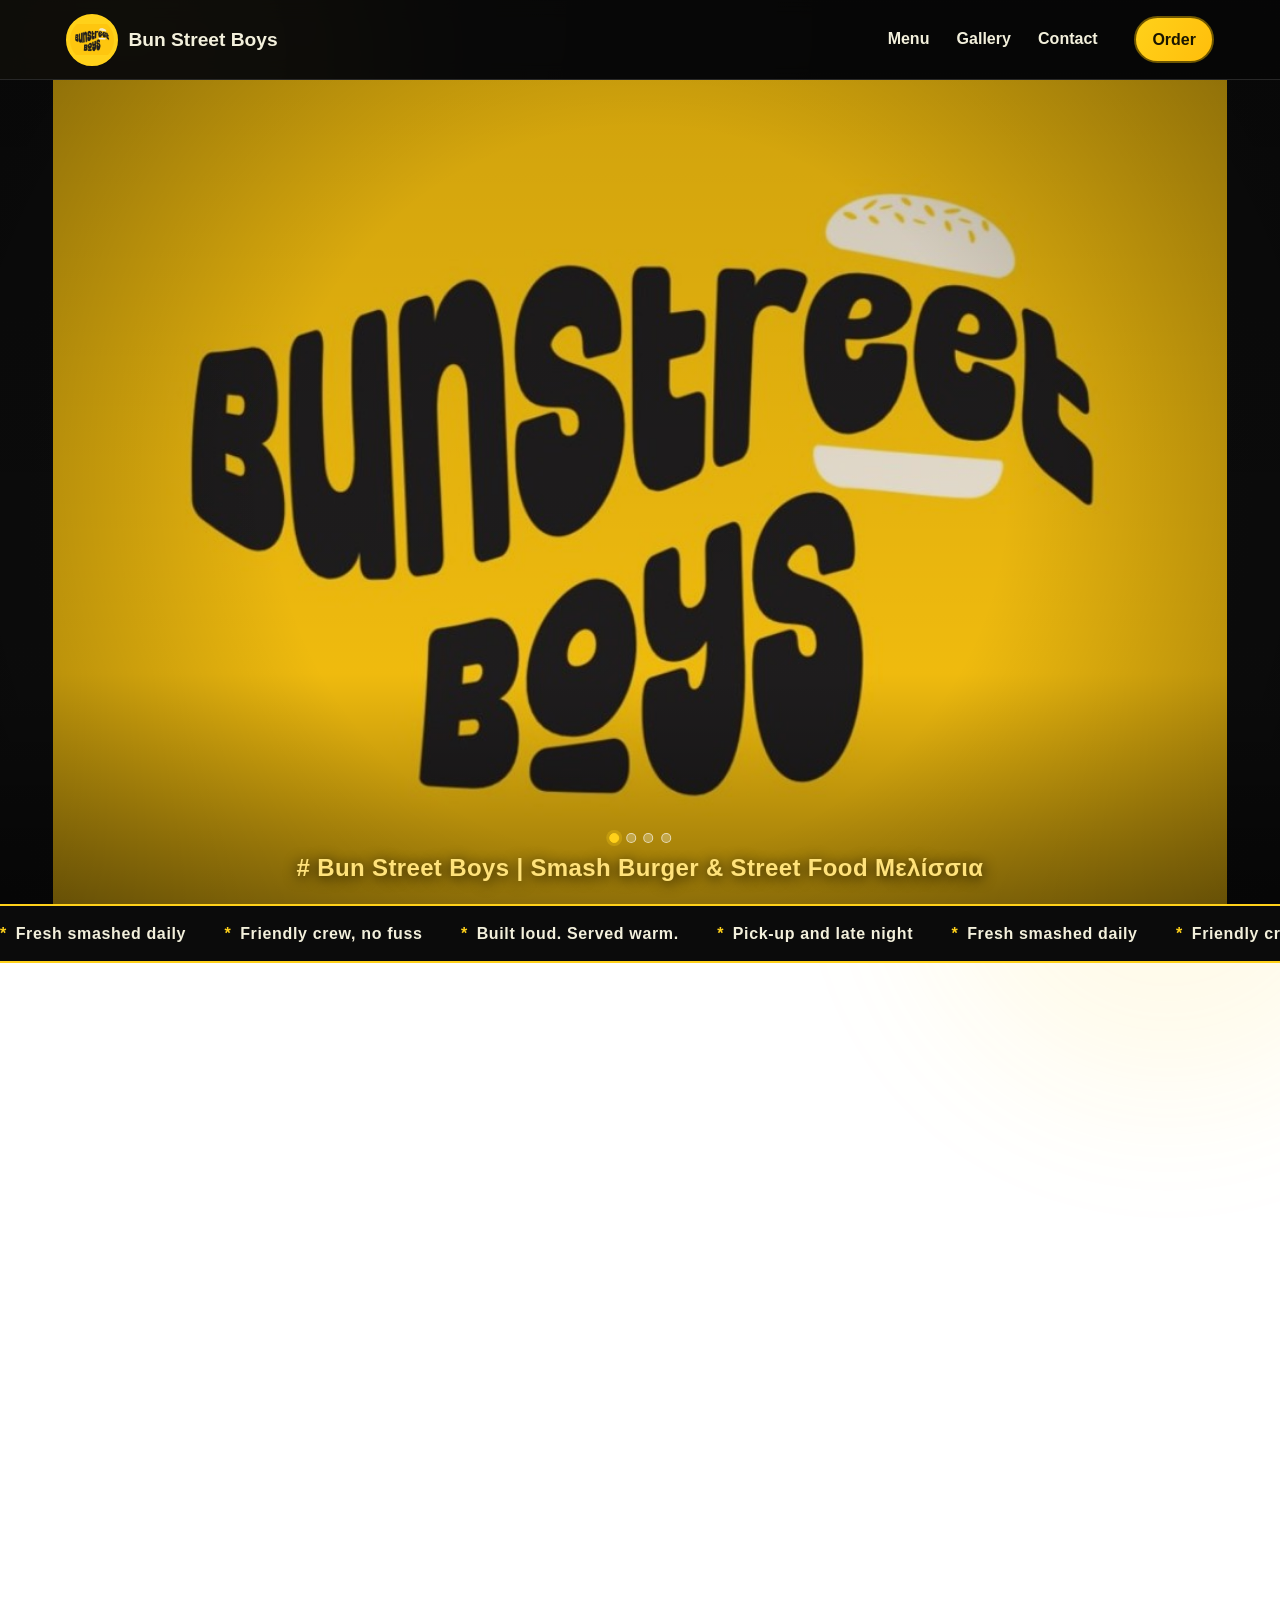
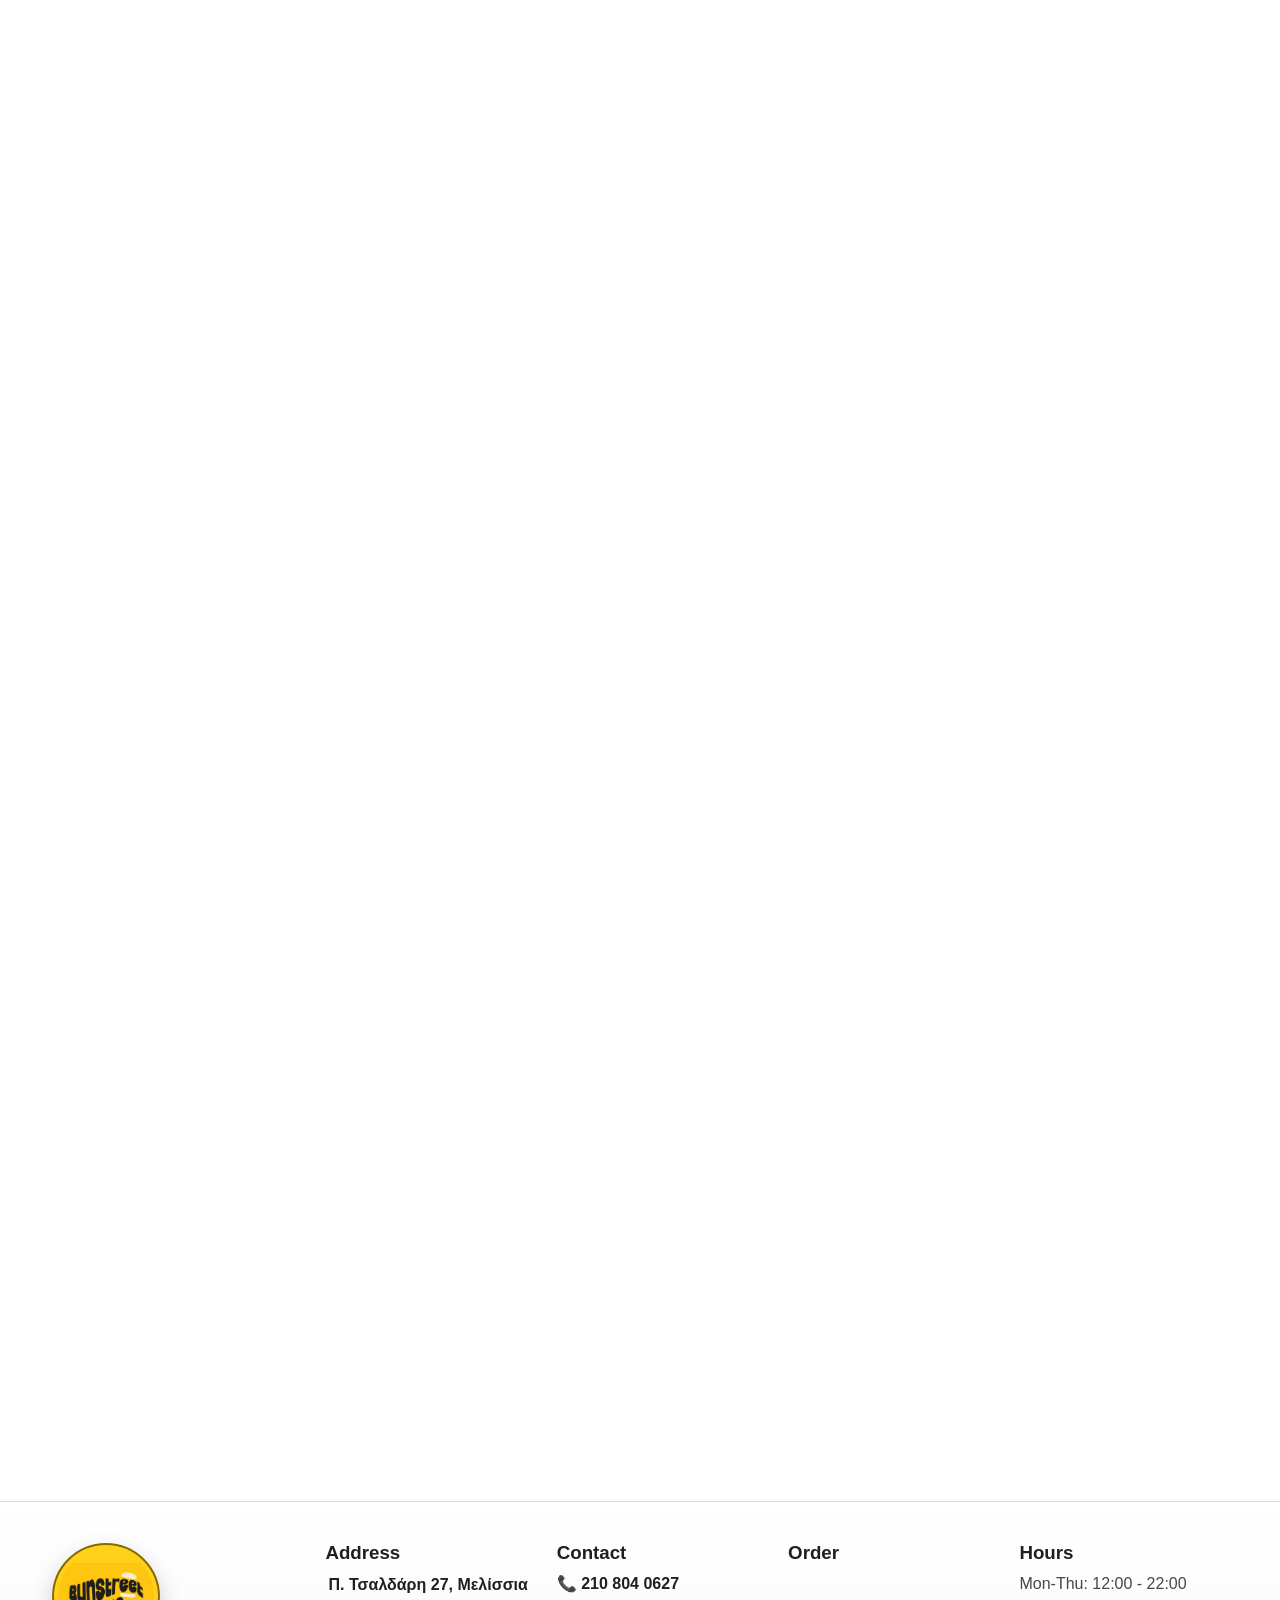
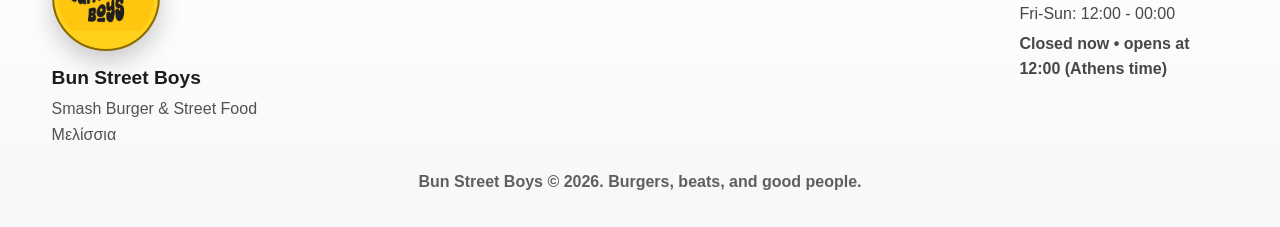
==== commit b5734f61: "Add files via upload" ====
--- a/index.html
+++ b/index.html
@@ -32,6 +32,9 @@
       content="Bun Street Boys - modern street-burger house with loud flavor and friendly energy."
     />
     <title>Bun Street Boys | Modern Street Burgers</title>
+    <link rel="icon" type="image/jpeg" href="logo.jpg" />
+    <link rel="shortcut icon" type="image/jpeg" href="logo.jpg" />
+    <link rel="apple-touch-icon" href="logo.jpg" />
     <link rel="preload" as="image" href="logo.jpg" fetchpriority="high" />
     <link rel="preconnect" href="https://fonts.googleapis.com" />
     <link rel="preconnect" href="https://fonts.gstatic.com" crossorigin />
@@ -67,7 +70,7 @@
           <li><a href="#contact">Contact</a></li>
         </ul>
 
-        <a class="nav-cta" href="#contact">Order</a>
+        <a class="nav-cta" href="#" data-order-trigger aria-haspopup="dialog" aria-controls="orderModal">Order</a>
       </nav>
     </header>
 
@@ -251,19 +254,51 @@
       </section>
     </main>
 
-    <a class="floating-order" href="#contact">Order / Visit</a>
-    <a class="floating-call" href="tel:+302108040627" aria-label="Call Bun Street Boys to order">&#9742;</a>
+    <a class="floating-call" href="tel:+302108040627" aria-label="Call Bun Street Boys to order">📱</a>
     <button class="back-to-top" id="backToTop" type="button" aria-label="Back to top">↑</button>
     <div class="mobile-order-bar" aria-label="Mobile order options">
-      <a class="order-brand-link efood" href="https://www.e-food.gr/delivery/melissia/bun-street-boys-8622973" target="_blank" rel="noopener noreferrer" aria-label="Order from Efood">
-        <span class="brand-badge" aria-hidden="true"><img class="brand-logo-img" src="efood_logo.png" alt="" loading="lazy" decoding="async" /></span>
+      <a class="order-brand-link efood" href="#" data-order-trigger aria-haspopup="dialog" aria-controls="orderModal" aria-label="Choose delivery platform">
+        <span class="brand-badge" aria-hidden="true"><img class="brand-logo-img" src="https://www.google.com/s2/favicons?domain=e-food.gr&sz=64" alt="" loading="lazy" decoding="async" /></span>
         <span>Efood</span>
       </a>
-      <a class="order-brand-link wolt" href="https://wolt.com/en/grc/athens/restaurant/bun-street-boys" target="_blank" rel="noopener noreferrer" aria-label="Order from Wolt">
+      <a class="order-brand-link wolt" href="#" data-order-trigger aria-haspopup="dialog" aria-controls="orderModal" aria-label="Choose delivery platform">
         <span class="brand-badge" aria-hidden="true"><img class="brand-logo-img" src="wolt_logo.svg" alt="" loading="lazy" decoding="async" /></span>
         <span>Wolt</span>
       </a>
       <a class="mobile-call-link" href="tel:+302108040627" aria-label="Call Bun Street Boys">📞 Call</a>
+    </div>
+
+    <div class="order-modal" id="orderModal" role="dialog" aria-modal="true" aria-labelledby="orderModalTitle" aria-describedby="orderModalHint" hidden>
+      <div class="order-modal-backdrop" data-order-close></div>
+      <div class="order-modal-card" role="document">
+        <button class="order-modal-close" type="button" aria-label="Close order options" data-order-close>×</button>
+        <p class="order-modal-eyebrow">Order Now</p>
+        <h2 id="orderModalTitle">Choose order type</h2>
+        <p id="orderModalHint">Delivery through platform or pickup by phone.</p>
+
+        <div class="order-modal-section">
+          <h3>Delivery</h3>
+          <div class="order-modal-actions">
+            <a class="order-option delivery" href="https://wolt.com/en/grc/athens/restaurant/bun-street-boys" target="_blank" rel="noopener noreferrer" aria-label="Order delivery from Wolt">
+              <span class="order-option-logo" aria-hidden="true"><img src="wolt_logo.svg" alt="" loading="lazy" decoding="async" /></span>
+              <span>WOLT</span>
+            </a>
+            <a class="order-option delivery" href="https://www.e-food.gr/delivery/melissia/bun-street-boys-8622973" target="_blank" rel="noopener noreferrer" aria-label="Order delivery from e-food">
+              <span class="order-option-logo" aria-hidden="true"><img src="https://www.google.com/s2/favicons?domain=e-food.gr&sz=64" alt="" loading="lazy" decoding="async" /></span>
+              <span>e-food</span>
+            </a>
+          </div>
+        </div>
+
+        <div class="order-modal-section pickup">
+          <h3>Pickup by phone <span class="pickup-badge">Pickup only</span></h3>
+          <a class="order-option pickup-call" href="tel:+302108040627" aria-label="Call for pickup order">
+            <span aria-hidden="true">📞</span>
+            <span>Call Bun-Street-Boys</span>
+          </a>
+          <p class="order-modal-note">Phone orders are for takeaway pickup only, no delivery.</p>
+        </div>
+      </div>
     </div>
 
     <footer class="site-footer" id="contact">
@@ -288,7 +323,7 @@
           <h3>Order</h3>
           <div class="footer-order-links">
             <a class="order-brand-link efood" href="https://www.e-food.gr/delivery/melissia/bun-street-boys-8622973" target="_blank" rel="noopener noreferrer" aria-label="Order from Efood">
-              <span class="brand-badge" aria-hidden="true"><img class="brand-logo-img" src="efood_logo.png" alt="" loading="lazy" decoding="async" /></span>
+              <span class="brand-badge" aria-hidden="true"><img class="brand-logo-img" src="https://www.google.com/s2/favicons?domain=e-food.gr&sz=64" alt="" loading="lazy" decoding="async" /></span>
               <span class="sr-only">e-food</span>
             </a>
             <a class="order-brand-link wolt" href="https://wolt.com/en/grc/athens/restaurant/bun-street-boys" target="_blank" rel="noopener noreferrer" aria-label="Order from Wolt">
--- a/styles.css
+++ b/styles.css
@@ -1081,11 +1081,12 @@
 
 .back-to-top {
   position: fixed;
+  left: auto;
   right: 1rem;
-  bottom: 4.8rem;
+  bottom: 1rem;
   z-index: 25;
-  width: 44px;
-  height: 44px;
+  width: 48px;
+  height: 48px;
   border: 2px solid #6e5600;
   border-radius: 50%;
   background: linear-gradient(135deg, var(--yellow), #ffbd07);
@@ -1151,6 +1152,167 @@
 .mobile-call-link:hover {
   transform: translateY(-2px);
   box-shadow: 0 8px 16px rgba(0, 0, 0, 0.38);
+}
+
+body.is-modal-open {
+  overflow: hidden;
+}
+
+.order-modal {
+  position: fixed;
+  inset: 0;
+  z-index: 70;
+  display: grid;
+  place-items: center;
+  padding: 1rem;
+}
+
+.order-modal[hidden] {
+  display: none;
+}
+
+.order-modal-backdrop {
+  position: absolute;
+  inset: 0;
+  background: rgba(0, 0, 0, 0.55);
+}
+
+.order-modal-card {
+  position: relative;
+  z-index: 1;
+  width: min(96vw, 560px);
+  background: linear-gradient(180deg, #181818, #101010);
+  border: 2px solid rgba(255, 209, 26, 0.5);
+  border-radius: 18px;
+  padding: 1.1rem 1rem 1rem;
+  box-shadow: 0 24px 46px rgba(0, 0, 0, 0.45);
+}
+
+.order-modal-close {
+  position: absolute;
+  top: 0.55rem;
+  right: 0.55rem;
+  width: 2rem;
+  height: 2rem;
+  border-radius: 50%;
+  border: 1px solid #4b4b4b;
+  background: #151515;
+  color: #f2f2f2;
+  cursor: pointer;
+  font-size: 1.2rem;
+  line-height: 1;
+}
+
+.order-modal-eyebrow {
+  margin: 0;
+  text-transform: uppercase;
+  letter-spacing: 0.11em;
+  font-size: 0.72rem;
+  color: #d3bd63;
+  font-weight: 800;
+}
+
+.order-modal h2 {
+  margin: 0.32rem 0 0.1rem;
+  font-size: clamp(1.35rem, 4.4vw, 2rem);
+  color: #f6f1cf;
+}
+
+.order-modal h3 {
+  margin: 0;
+  font-size: 0.98rem;
+  color: #f0df9f;
+}
+
+.order-modal p {
+  margin: 0;
+  color: #cbc6a7;
+}
+
+.order-modal-section {
+  margin-top: 0.95rem;
+}
+
+.order-modal-actions {
+  margin-top: 0.58rem;
+  display: grid;
+  grid-template-columns: repeat(2, minmax(0, 1fr));
+  gap: 0.65rem;
+}
+
+.order-option {
+  text-decoration: none;
+  display: inline-flex;
+  align-items: center;
+  justify-content: center;
+  gap: 0.45rem;
+  border-radius: 12px;
+  border: 1px solid #4f4f4f;
+  padding: 0.72rem 0.75rem;
+  color: #f3edd0;
+  font-weight: 800;
+  transition: transform 0.22s ease, box-shadow 0.22s ease, border-color 0.22s ease;
+}
+
+.order-option.delivery {
+  background: linear-gradient(145deg, #1b1b1b, #0f0f0f);
+}
+
+.order-option:hover,
+.order-option:focus-visible {
+  transform: translateY(-2px);
+  box-shadow: 0 10px 20px rgba(0, 0, 0, 0.32);
+  border-color: #ffd11a;
+}
+
+.order-option-logo {
+  width: 1.35rem;
+  height: 1.35rem;
+  display: inline-flex;
+  align-items: center;
+  justify-content: center;
+  overflow: hidden;
+}
+
+.order-option-logo img {
+  width: 100%;
+  height: 100%;
+  object-fit: contain;
+}
+
+.order-modal-section.pickup {
+  margin-top: 1rem;
+  border-top: 1px solid #383838;
+  padding-top: 0.85rem;
+}
+
+.pickup-badge {
+  margin-left: 0.45rem;
+  background: #ffd11a;
+  color: #4f3700;
+  border-radius: 999px;
+  padding: 0.16rem 0.48rem;
+  font-size: 0.72rem;
+  vertical-align: middle;
+}
+
+.order-option.pickup-call {
+  margin-top: 0.55rem;
+  width: 100%;
+  margin-inline: 0;
+  justify-content: center;
+  background: linear-gradient(145deg, #1b1b1b, #0d0d0d);
+  border-color: #4a4a4a;
+  color: #ffffff;
+  padding: 0.56rem 0.72rem;
+  font-size: 0.94rem;
+  gap: 0.35rem;
+}
+
+.order-modal-note {
+  margin-top: 0.45rem;
+  font-size: 0.86rem;
+  color: #d6d1b3;
 }
 
 .site-footer {
@@ -1530,6 +1692,14 @@
     height: 620px;
   }
 
+  .order-modal-card {
+    padding: 1rem 0.85rem 0.9rem;
+  }
+
+  .order-modal-actions {
+    grid-template-columns: 1fr;
+  }
+
   #insta-moment .section-head .insta-title {
     font-size: clamp(1.05rem, 5.2vw, 1.5rem);
   }
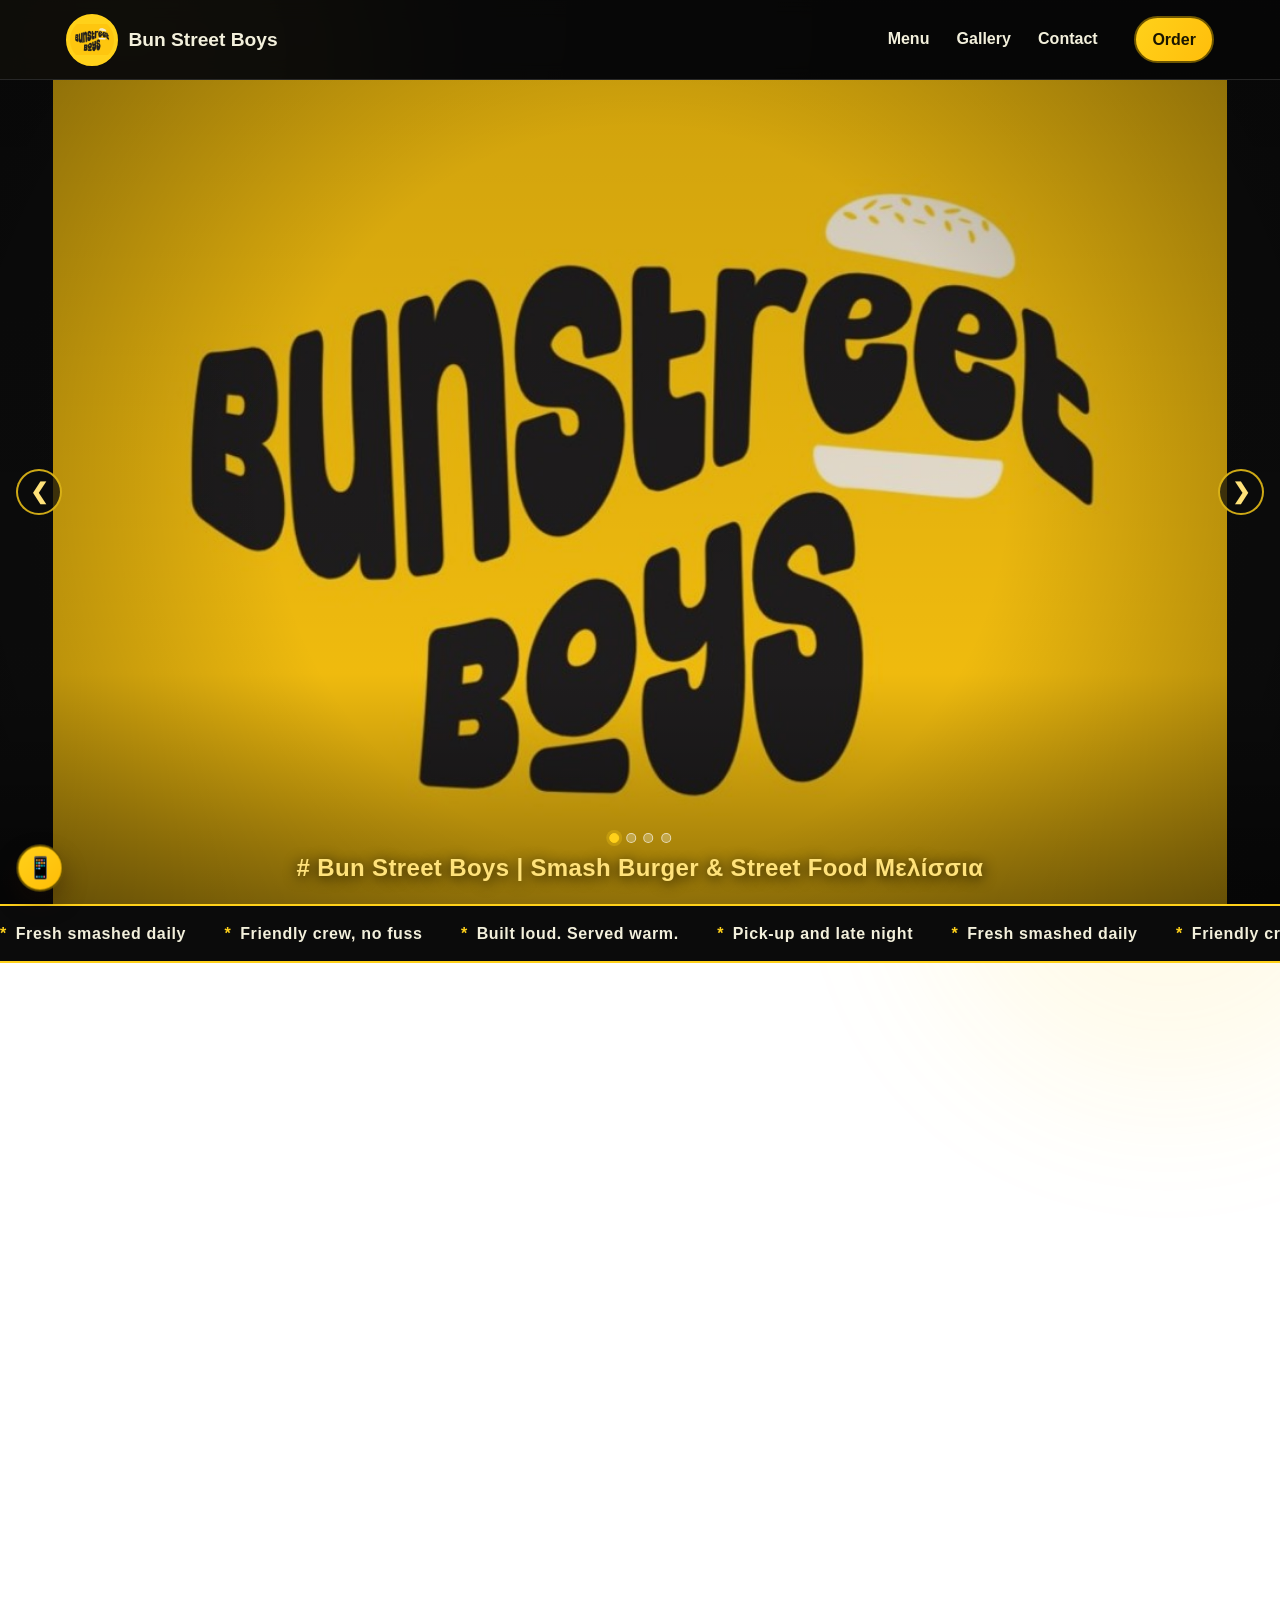
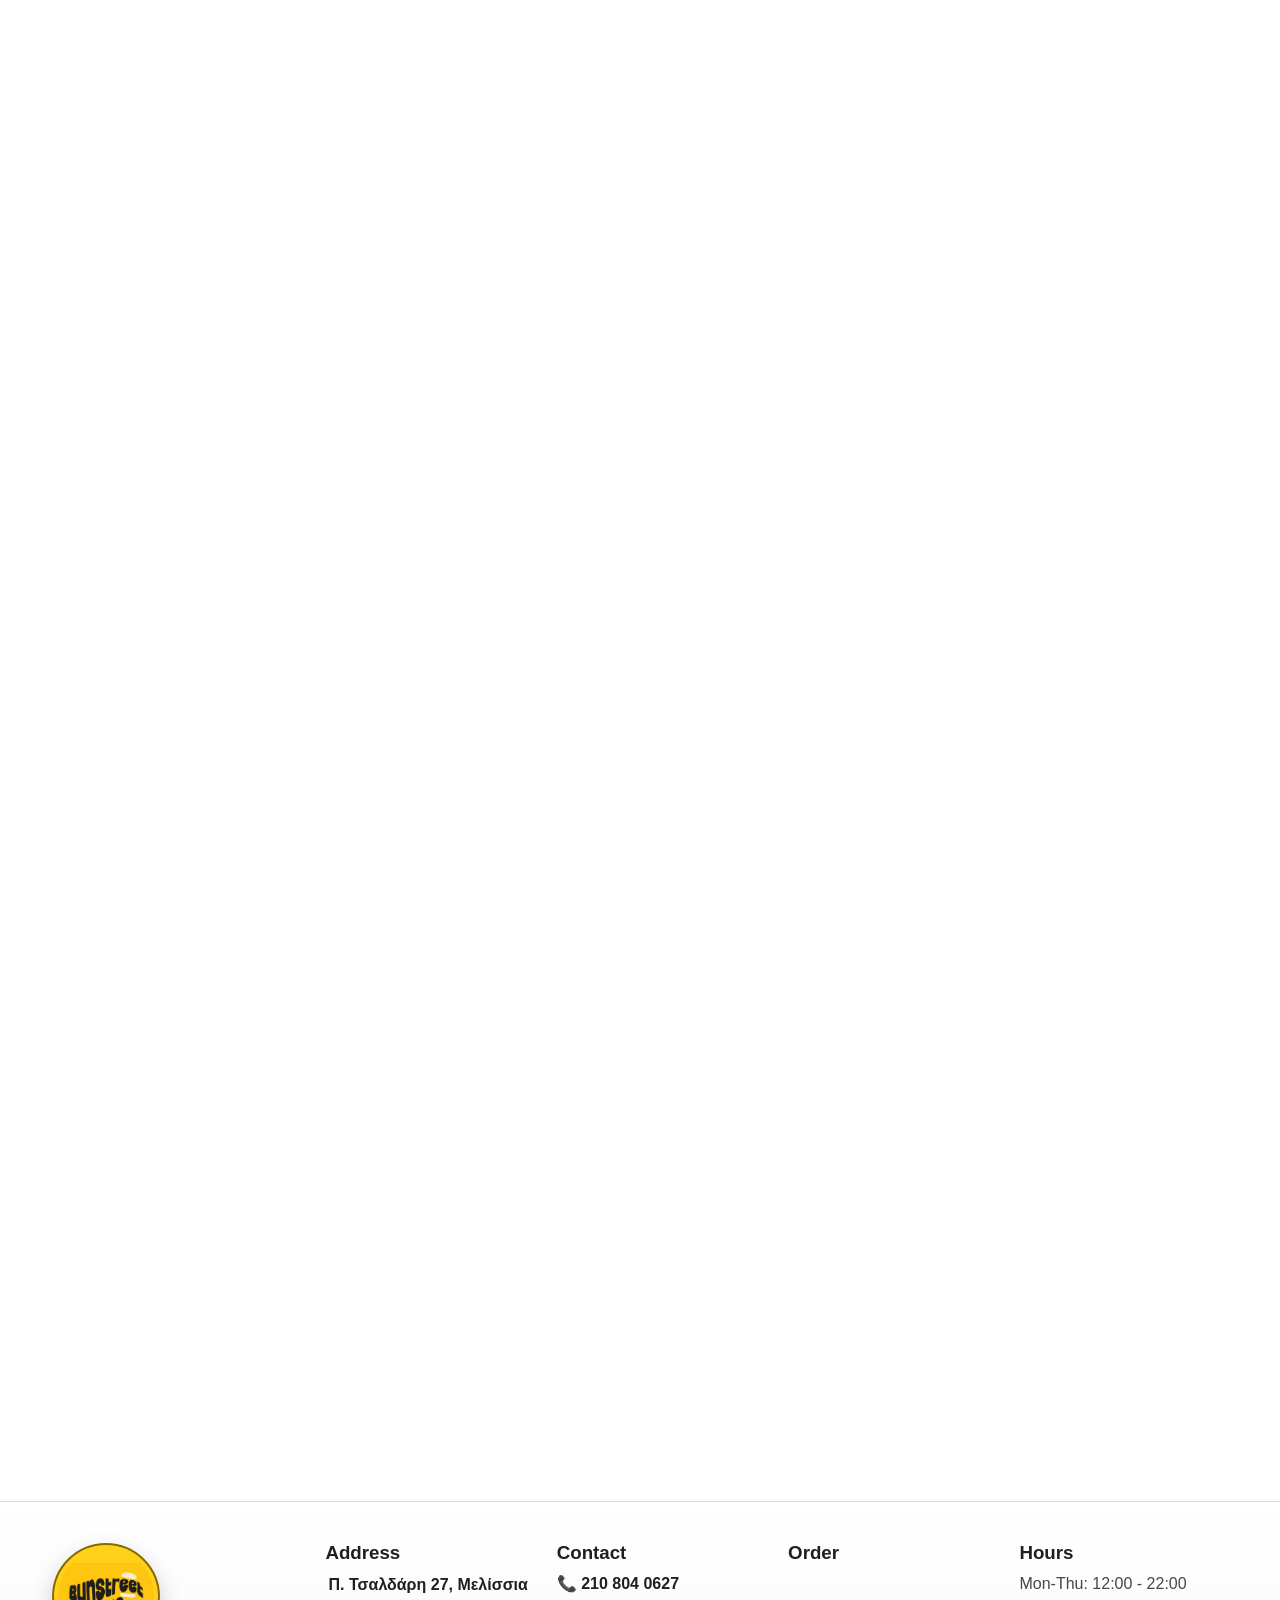
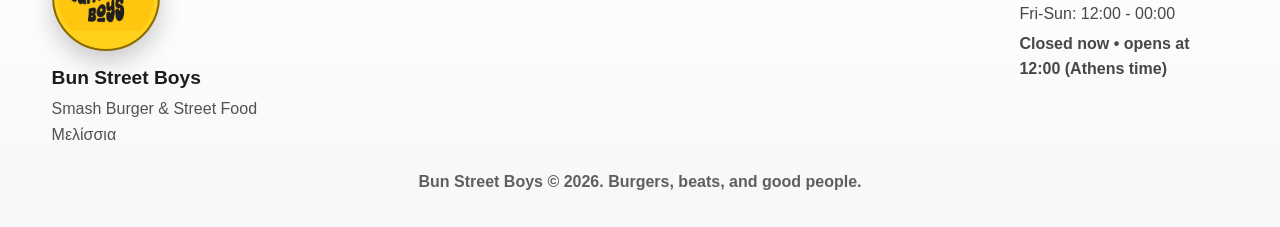
==== commit 69823484: "Add files via upload" ====
--- a/index.html
+++ b/index.html
@@ -82,6 +82,8 @@
           <img src="burger_8.jpg" alt="Bun Street Boys vinyl visual" class="hero-slide" loading="lazy" decoding="async" />
           <img src="keep_scrolling.jpg" alt="Bun Street Boys keep scrolling visual" class="hero-slide" loading="lazy" decoding="async" />
         </div>
+        <button type="button" class="hero-nav hero-nav-prev" id="heroPrev" aria-label="Show previous slide">&#10094;</button>
+        <button type="button" class="hero-nav hero-nav-next" id="heroNext" aria-label="Show next slide">&#10095;</button>
         <div class="hero-dots" aria-label="Slideshow navigation">
           <button type="button" class="hero-dot is-active" data-slide="0" aria-label="Show slide 1"></button>
           <button type="button" class="hero-dot" data-slide="1" aria-label="Show slide 2"></button>
--- a/styles.css
+++ b/styles.css
@@ -313,6 +313,39 @@
   background: var(--yellow);
   border-color: var(--yellow);
   box-shadow: 0 0 0 3px rgba(255, 209, 26, 0.26);
+}
+
+.hero-nav {
+  position: absolute;
+  top: 50%;
+  transform: translateY(-50%);
+  z-index: 3;
+  width: 46px;
+  height: 46px;
+  border-radius: 50%;
+  border: 2px solid rgba(255, 209, 26, 0.8);
+  background: rgba(12, 12, 12, 0.72);
+  color: var(--yellow-soft);
+  font-size: 1.35rem;
+  font-weight: 800;
+  line-height: 1;
+  cursor: pointer;
+  transition: transform 0.2s ease, box-shadow 0.2s ease, background-color 0.2s ease;
+}
+
+.hero-nav:hover,
+.hero-nav:focus-visible {
+  background: rgba(20, 20, 20, 0.92);
+  transform: translateY(-50%) scale(1.03);
+  box-shadow: 0 10px 24px rgba(0, 0, 0, 0.35);
+}
+
+.hero-nav-prev {
+  left: 1rem;
+}
+
+.hero-nav-next {
+  right: 1rem;
 }
 
 .eyebrow {
@@ -1572,6 +1605,11 @@
     bottom: 3.5rem;
   }
 
+  .hero-nav {
+    width: 42px;
+    height: 42px;
+  }
+
   .gallery-grid {
     grid-template-columns: repeat(2, minmax(0, 1fr));
     grid-auto-rows: 130px;
@@ -1667,6 +1705,20 @@
     bottom: 3rem;
   }
 
+  .hero-nav {
+    width: 38px;
+    height: 38px;
+    font-size: 1.1rem;
+  }
+
+  .hero-nav-prev {
+    left: 0.55rem;
+  }
+
+  .hero-nav-next {
+    right: 0.55rem;
+  }
+
   .hero-bottom-phrase {
     bottom: 0.8rem;
     font-size: clamp(0.86rem, 3.5vw, 1.05rem);
